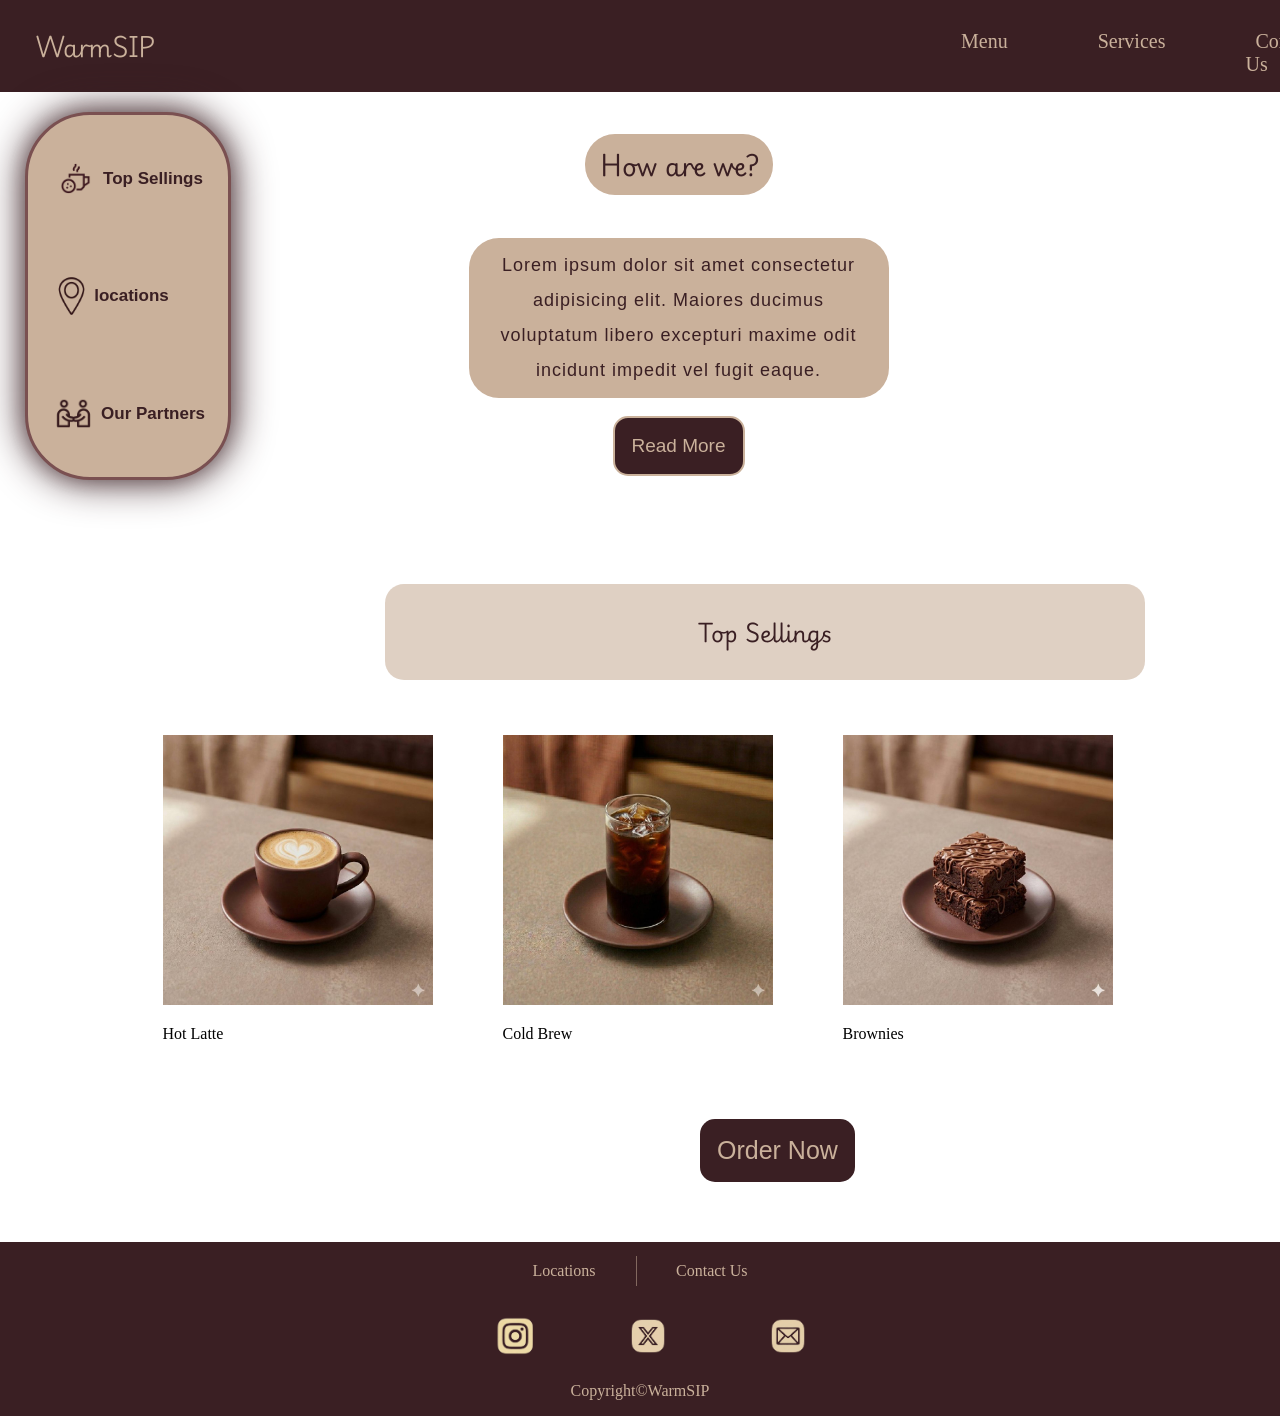
==== index.html @ ac0e909e "add button standard theme in css files" ====
<!DOCTYPE html>
<html lang="en">

<head>
    <meta charset="UTF-8">
    <meta name="viewport" content="width=device-width, initial-scale=1.0">
    <title>WarmSIP</title>
    <link rel="stylesheet" href="Assets/css_files/index_style.css">
    <link rel="preconnect" href="https://fonts.googleapis.com">
    <link rel="preconnect" href="https://fonts.gstatic.com" crossorigin>
    <link href="https://fonts.googleapis.com/css2?family=Birthstone&family=Playwrite+IT+Moderna&display=swap"
        rel="stylesheet">
</head>

<body>
    <!-- starting of the header codes -->
    <header>
        <nav>
            <div class="header_elements">
                <a href="index.html">
                    <h2 class="logo">WarmSIP</h2>
                </a>
                <div class="header_rightSide">
                    <ul>
                        <li><a href="menu.html">Menu</a></li>
                        <li><a href="services.html">Services</a></li>
                        <li><a href="contact_us.html">Contact Us</a></li>
                    </ul>
                    <a href="basket.html"><img src="Assets/images/emptyBasket.png" width="75" alt="basket_icon"
                            class="basket_icon"></a>
                </div>
            </div>
        </nav>
    </header>
    <!-- ending of the header codes -->

    <!-- starting of main codes -->
    <main>
        <!--starting of the nav and who are we section-->
        <section class="upperSide">
            <nav class="page_nav"> <!--nav section without who are we part-->
                <ul>
                    <li>
                        <a href="">
                            <img src="Assets/images/productsIcon.png" width="55" alt="Our Products Icon">
                            Top Sellings</a>
                    </li>
                    <li class="location_nav">
                        <a href="">
                            <img src="Assets/images/locationIcon.png" width="45" height="50"
                                alt="Locations Icon">locations</a>
                    </li>
                    <li>
                        <a href=""><img src="Assets/images/partnersIcon.png" width="55" alt="Locations Icon">Our
                            Partners</a>
                    </li>
                </ul>
            </nav>

            <section class="about_us"> <!--who are we section without the nav-->
                <h1 class="about_us_title">How are we?</h1>
                <p class="about_us_text">Lorem ipsum dolor sit amet consectetur adipisicing elit. Maiores ducimus
                    voluptatum libero excepturi
                    maxime odit incidunt impedit vel fugit eaque.</p>
                <a href=""><button>Read More</button></a>
            </section>
        </section>
        <!--ending of the nav and how are we section-->

        <!--Starting of our products part (display some products from the menu) -->
        <section class="our_products">
            <h3>Top Sellings</h3>
            <div class="products_row">
                <!-- latte card -->
                <div class="product_card">
                    <img src="Assets/images/Latte.jpg" alt="Latte Photo" width="270">
                    <p>Hot Latte</p>
                </div>
                <!-- Cold Brew card -->
                <div class="product_card">
                    <img src="Assets/images/Cold_Brew.jpg" alt="Cold Brew" width="270">
                    <p>Cold Brew</p>
                </div>
                <!-- Brownies product_card  -->
                <div class="product_card">
                    <img src="Assets/images/Brownies.jpg" alt="Brownies" width="270">
                    <p>Brownies</p>
                </div>
            </div>
            <button>Order Now</button>
        </section>
        <!--ending of our products part (display some products from the menu) -->

    </main>
    <!-- ending of main codes -->

    <!--starting of footer codes-->
    <footer>
        <div class="row_one">
            <a href="">Locations</a>
            <hr>
            <a href="" target="_blank">Contact Us</a>
        </div>
        <div class="row_tow">
            <ul>
                <li><a href="" target="_blank"><img src="Assets/images/instagramIcon.png" alt="Instagram Icon"
                            width="55"></a></li>
                <li><a href="" target="_blank"><img src="Assets/images/xIcon.png" alt="X Platform Icon" width="50"></a>
                </li>
                <li><a href="" target="_blank" class="instagramIcon"><img src="Assets/images/emailIcon.png"
                            alt="Email Icon" width="50" class="inst"></a></li>
            </ul>
        </div>
        <p>Copyright&copy;WarmSIP</p>
    </footer>
    <!--ending of footer codes-->

</body>

</html>
---- Assets/css_files/index_style.css ----
/* basics */

body {
    min-height: 100vh;
    display: flex;
    flex-direction: column;
    padding: 0px;
    margin: 0px;
}

main {
    flex: 1;
}

a {
    text-decoration: none;
}

ul {
    list-style: none;
}

button {
    border: none;
    background-color: #3a1f23;
    color: #cab19b;
    padding: 10px;
    border-radius: 15px;
    font-size: 19px;
}

/* button on hover (about us part) */
button:hover {
    background-color: #7a5051;
    transform: scale(1.1);
    transition: 0.2s;
    color: #cab19b;
}

/* the logo code inside the header*/
.logo {
    font-family: "Playwrite IT Moderna", cursive;
    font-optical-sizing: auto;
    color: #cab19b;
    font-weight: 350;
    font-style: bold;
    padding: 6px;
}

/* header codes */
header {
    background-color: #3a1f23;
    padding: 0px;
    margin: 0px;
}


.header_elements,
.header_rightSide {
    display: flex;
}

.header_elements ul {
    display: flex;
    list-style: none;
    gap: 70px;
    margin-top: 30px;
}

.header_elements li a {
    color: #cab19b;
    font-size: 20px;
    padding: 10px;
}

.header_elements {
    margin-left: 30px;
    gap: 750px;
}

.header_rightSide {
    gap: 70px;
}

/* on hover on header elements */

.header_elements li a:hover {
    border-radius: 40px;
    box-shadow: 0 0 10px #cab19b;
}

.basket_icon:hover,
.logo:hover {
    box-shadow: 0 0 10px #cab19b;
    border-radius: 20px;
}




/* footer */
footer {
    background-color: #3a1f23;
}

footer hr {
    border: none;
    height: 30px;
    width: 0.5px;
    margin: auto;
    opacity: 0.5;
    background-color: #cab19b;
    padding: 0px;
    margin: 0px;

}

.row_one {
    width: auto;
    padding-top: 10px;
    display: flex;
    justify-content: center;
    align-items: center;
    gap: 30px;
}

.row_one a {
    color: #cab19b;
    padding: 10px;
}

.row_tow ul {
    width: auto;
    padding-top: 4px;
    display: flex;
    justify-content: center;
    align-items: center;
    gap: 80px;
    list-style: none;
    padding-right: 10px;
}

footer p {
    color: #cab19b;
    display: flex;
    justify-content: center;
    align-items: center;
}

.instagramIcon {
    padding: 10px;
}

/* on hover on footer */
.row_tow img:hover,
.row_one a:hover {
    border-radius: 40px;
    box-shadow: 0 0 10px #cab19b;
}

/* main part */

/* upperSide, the nav and about us*/
.upperSide {
    display: flex;
    background-image: linear-gradient(#7a505199), url("../images/Cafe_Interior.jpg");
    background-size: cover;
    background-position: center;
}

.upperSide nav {
    display: inline;
}

/* about us part */
.about_us {
    background-size: cover;
    background-position: center;
    text-align: center;
    width: 1340px;
    height: 400px;
    display: flex;
    flex-direction: column;
    justify-content: center;
    align-items: center;
    margin-left: 77px;
}

.about_us_title {
    text-align: center;
    color: #3a1f23;
    background-color: #cab19b;
    width: fit-content;
    padding: 10px 15px;
    font-family: "Playwrite IT Moderna", cursive;
    border-radius: 30px;
    font-size: 25px;
}

.about_us_text {
    text-align: center;
    color: #3a1f23;
    background-color: #cab19b;
    width: fit-content;
    padding: 10px 15px;
    font-family: 'Trebuchet MS', 'Lucida Sans Unicode', 'Lucida Grande', 'Lucida Sans', Arial, sans-serif;
    border-radius: 30px;
    line-height: 35px;
    width: 390px;
    font-size: 18px;
    letter-spacing: 1px;
}

button {
    border: none;
    background-color: #3a1f23;
    color: #cab19b;
    padding: 17px;
    border-radius: 15px;
    font-size: 19px;
}
.about_us button{
    border: 2px solid #cab19b ;
     /* box-shadow: 0px 0px 80px #cab19b,  0px 0px 40px #cab19b,  0px 0px 20px #cab19b;  */

}

/* button on hover (about us part) */
button:hover {
    background-color: #7a5051;
    transform: scale(1.1);
    transition: 0.2s;
    color: #cab19b;
}


/* nav part */
.page_nav {
    background-color: #cab19b;
    width: 200px;
    border: 3px solid #7a5051;
    box-shadow: 0 0 40px #3a1f23, 0 0 20px #3a1f2350;
    border-radius: 65px;
    position: sticky;
    margin-top: 20px;
    margin-left: 25px;
    position: fixed;
}

.page_nav a {
    color: #3a1f23;
    font-size: 17px;
    display: flex;
    padding-right: 5px;
    align-items: center;
    font-family: 'Trebuchet MS', 'Lucida Sans Unicode', 'Lucida Grande', 'Lucida Sans', Arial, sans-serif;
    white-space: nowrap;
    font-weight: bold;

}


.page_nav ul {
    display: flex;
    flex-direction: column;
    justify-content: center;
    align-items: center;
    gap: 65px;
    padding: 20px 30px;
}

.location_nav {
    padding: 0;
    margin-right: 33px;
}

.page_nav li:hover {
    box-shadow: 0 0 40px #3a1f2350, 0 0 30px #3a1f2350, 0 0 20px #3a1f2350;
    /* box-shadow: 0 0 20px #3a1f2350; */
    border-radius: 20px;

}


/* top selling part */

.our_products {
    padding-top: 70px;
    padding-left: 135px;
    /* display: flex;
    flex-direction: column;
    justify-content: center;
    align-items: center; */
}


.our_products h3 {
    justify-content: center;
    margin-left: 250px;
    padding: 30px;
    margin-bottom: 55px;
    text-align: center;
    color: #3a1f23;
    background-color: #cab19b99;
    width: 700px;
    font-family: "Playwrite IT Moderna", cursive;
    border-radius: 19px;
    font-size: 22px;
}

.products_row {
    display: flex;
    gap: 70px;
    justify-content: center;
    align-items: center;
    margin-right: 140px;
}

.our_products button {
    margin: 60px 0px 60px 565px;
    font-size: 25px;
}

.product_card {}
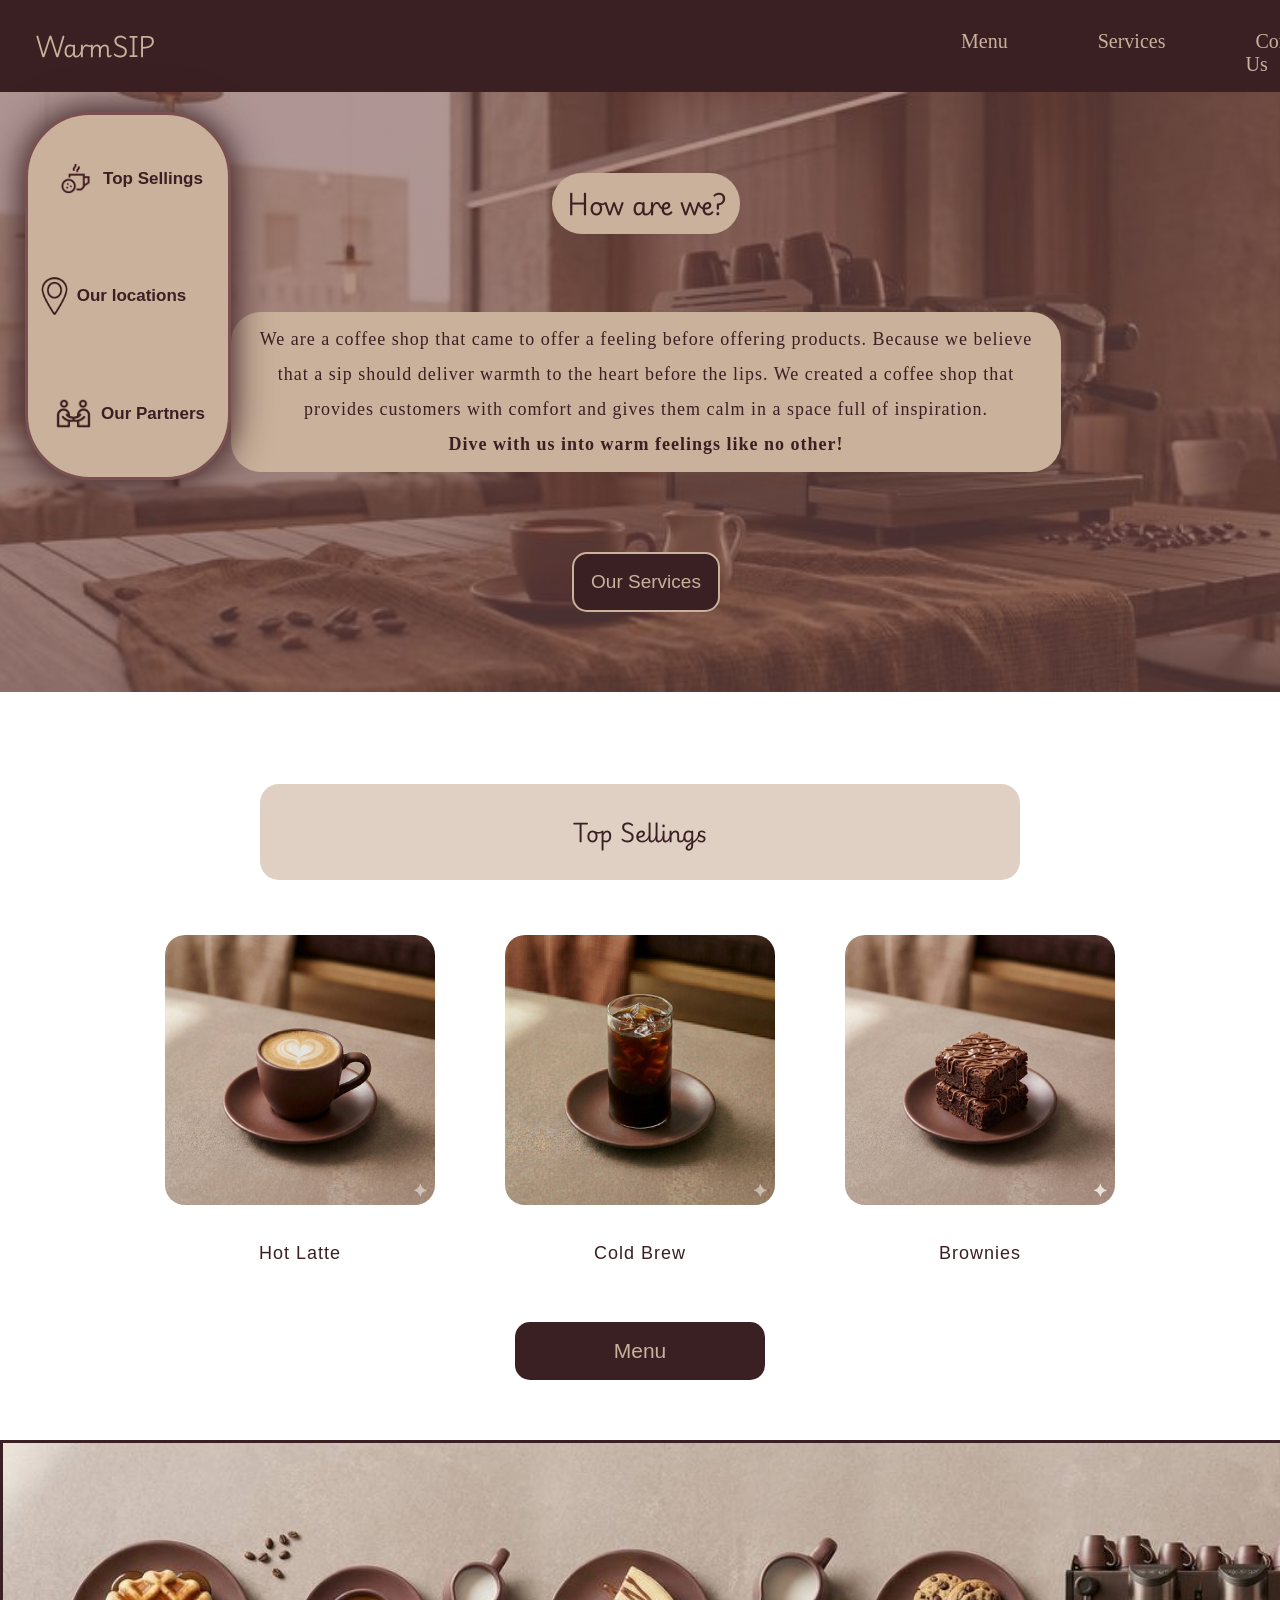
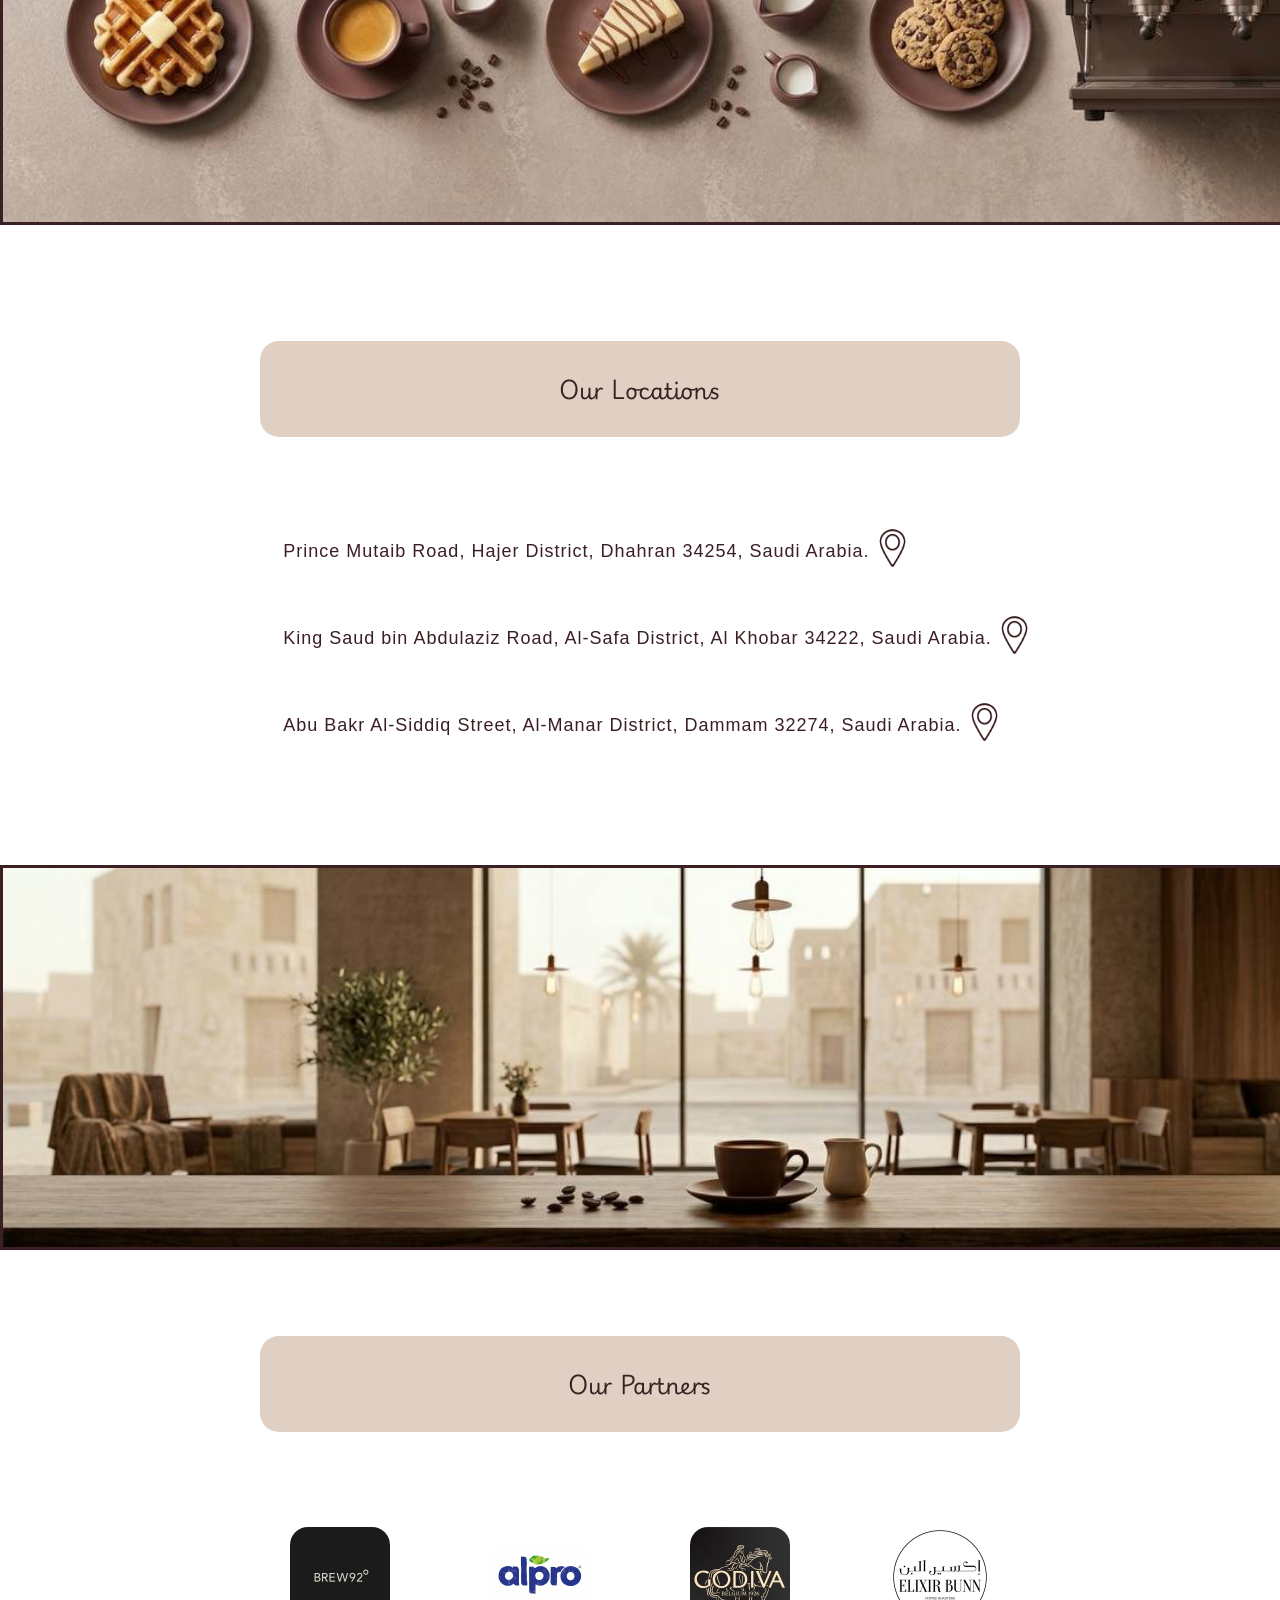
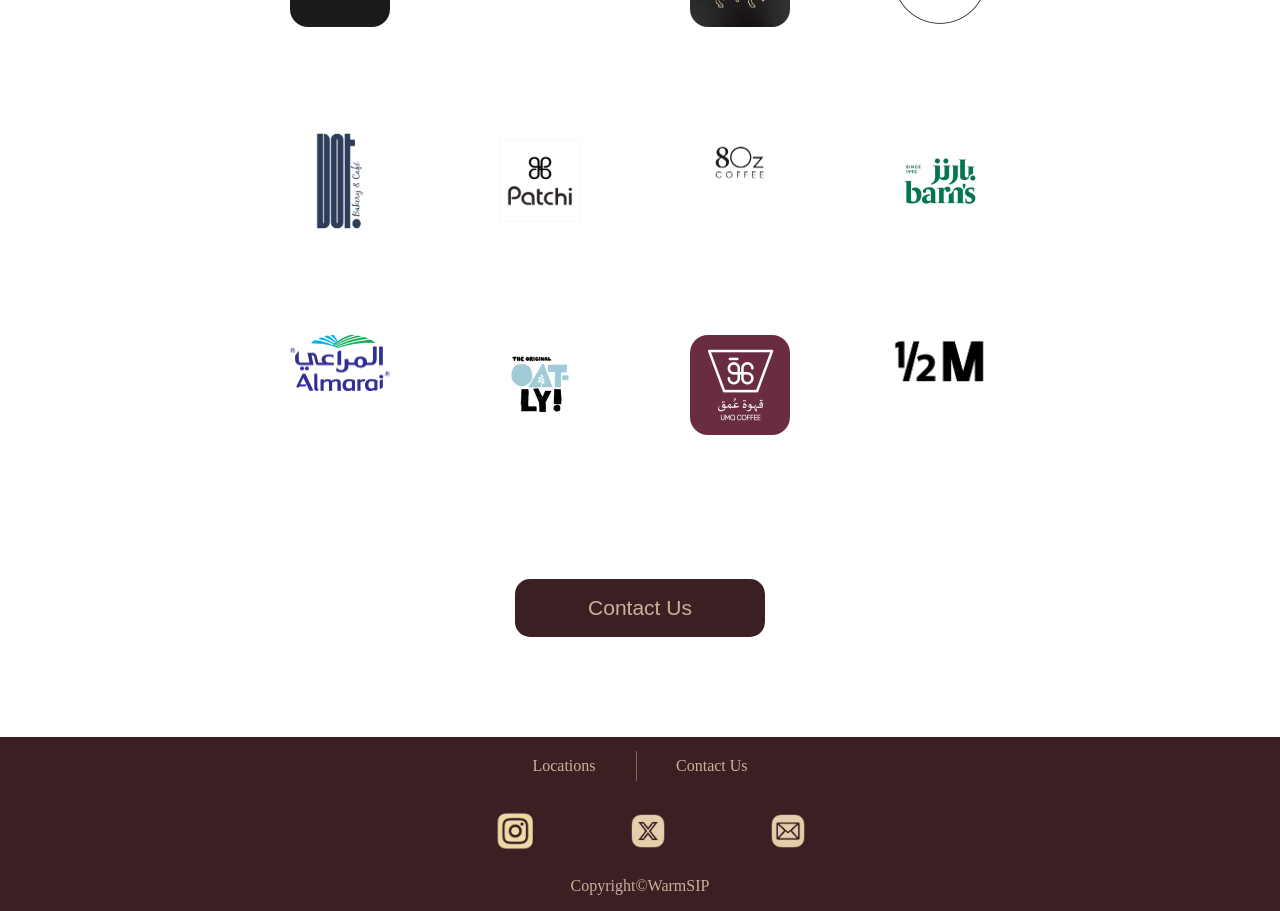
==== commit f99d306f: "finshing home page sections" ====
--- a/index.html
+++ b/index.html
@@ -41,17 +41,17 @@
             <nav class="page_nav"> <!--nav section without who are we part-->
                 <ul>
                     <li>
-                        <a href="">
+                        <a href="#top_selling">
                             <img src="Assets/images/productsIcon.png" width="55" alt="Our Products Icon">
                             Top Sellings</a>
                     </li>
                     <li class="location_nav">
-                        <a href="">
-                            <img src="Assets/images/locationIcon.png" width="45" height="50"
-                                alt="Locations Icon">locations</a>
+                        <a href="#locations_part">
+                            <img src="Assets/images/locationIcon.png" width="45" height="50" alt="Locations Icon">Our
+                            locations</a>
                     </li>
                     <li>
-                        <a href=""><img src="Assets/images/partnersIcon.png" width="55" alt="Locations Icon">Our
+                        <a href="#our_partners_part"><img src="Assets/images/partnersIcon.png" width="55" alt="Locations Icon">Our
                             Partners</a>
                     </li>
                 </ul>
@@ -59,37 +59,119 @@
 
             <section class="about_us"> <!--who are we section without the nav-->
                 <h1 class="about_us_title">How are we?</h1>
-                <p class="about_us_text">Lorem ipsum dolor sit amet consectetur adipisicing elit. Maiores ducimus
-                    voluptatum libero excepturi
-                    maxime odit incidunt impedit vel fugit eaque.</p>
-                <a href=""><button>Read More</button></a>
+                <p class="about_us_text">We are a coffee shop that came to offer a feeling
+                    before offering products. Because we believe that a sip should deliver
+                    warmth to the heart before the lips. We created a coffee shop that provides
+                    customers with comfort and gives them calm in a space full of inspiration.
+                    <br><b>Dive with us into warm feelings like no other!</b>
+                </p>
+                <a href="services.html"><button>Our Services</button></a>
             </section>
         </section>
         <!--ending of the nav and how are we section-->
 
         <!--Starting of our products part (display some products from the menu) -->
-        <section class="our_products">
-            <h3>Top Sellings</h3>
-            <div class="products_row">
-                <!-- latte card -->
-                <div class="product_card">
-                    <img src="Assets/images/Latte.jpg" alt="Latte Photo" width="270">
-                    <p>Hot Latte</p>
+        <section class="our_products" id="top_selling">
+            <article class="top_selling_part">
+                <h3>Top Sellings</h3>
+                <div class="products_row">
+                    <!-- latte card -->
+                    <article class="product_card">
+                        <img src="Assets/images/Latte.jpg" alt="Latte Photo" width="270">
+                        <p>Hot Latte</p>
+                    </article>
+                    <!-- Cold Brew card -->
+                    <article class="product_card">
+                        <img src="Assets/images/Cold_Brew.jpg" alt="Cold Brew" width="270">
+                        <p>Cold Brew</p>
+                    </article>
+                    <!-- Brownies product_card  -->
+                    <article class="product_card">
+                        <img src="Assets/images/Brownies.jpg" alt="Brownies" width="270">
+                        <p>Brownies</p>
+                    </article>
                 </div>
-                <!-- Cold Brew card -->
-                <div class="product_card">
-                    <img src="Assets/images/Cold_Brew.jpg" alt="Cold Brew" width="270">
-                    <p>Cold Brew</p>
-                </div>
-                <!-- Brownies product_card  -->
-                <div class="product_card">
-                    <img src="Assets/images/Brownies.jpg" alt="Brownies" width="270">
-                    <p>Brownies</p>
-                </div>
+                <a href="menu.html"><button>Menu</button></a>
+            </article>
+
+        </section>
+        <!--ending of our products part (display some products from the menu) -->
+
+        <!-- starting of the promotion photo -->
+        <section>
+            <img src="Assets/images/lanscape_Top_View.jpg" alt="top view for some of our products photo"
+                class="landspace_photo" width="1530">
+        </section>
+        <!-- ending of the promotion photo -->
+
+        <!-- starting of location section -->
+        <section id="locations_part">
+            <h3>Our Locations</h3>
+
+            <ul>
+                <!-- branch 1 -->
+                <li>
+                    <div class="location">
+                        <a href="https://maps.app.goo.gl/6eoNpW36X8uqYU6Y7?g_st=atm" target="_blank">
+                            <p>Prince Mutaib Road, Hajer District, Dhahran 34254, Saudi Arabia.</p>
+
+                            <img src="Assets/images/locationIcon.png" width="45" height="50" alt="Locations Icon">
+                        </a>
+                    </div>
+                </li>
+                <!-- branch 2 -->
+                <li>
+                    <div class="location">
+
+                        <a href="https://maps.app.goo.gl/V3GsMA3R6rT7eAEk6?g_st=atm" target="_blank">
+                            <p>King Saud bin Abdulaziz Road, Al-Safa District, Al Khobar 34222, Saudi Arabia.</p>
+                            <img src="Assets/images/locationIcon.png" width="45" height="50" alt="Locations Icon">
+                        </a>
+                    </div>
+                </li>
+                <!-- branch 3 -->
+                <li>
+                    <div class="location">
+
+                        <a href="https://maps.app.goo.gl/Y1hRpu74494X4wZs8" target="_blank">
+                            <p>Abu Bakr Al-Siddiq Street, Al-Manar District, Dammam 32274, Saudi Arabia.</p>
+                            <img src="Assets/images/locationIcon.png" width="45" height="50" alt="Locations Icon">
+                        </a>
+                    </div>
+                </li>
+            </ul>
+
+
+        </section>
+        <!-- ending of location section -->
+
+        <!-- starting of the promotion photo -->
+        <section>
+            <img src="Assets/images/center_view.jpg" alt="top view for some of our products photo"
+                class="landspace_photo" width="1530">
+        </section>
+        <!-- ending of the promotion photo -->
+
+        <!-- starting of our partners section -->
+        <section id="our_partners_part">
+            <h3>Our Partners</h3>
+            <div class="partners">
+                <a href="https://www.brew92.com/" target="_blank"><img src="Assets/images/brew92.jpeg" alt="Brew92 Logo" width="100"></a>
+                <a href="https://www.alpro.com/" target="_blank"><img src="Assets/images/alpro.jpeg" alt="Alpro Logo" width="100"></a>
+                <a href="https://www.godiva.com/?srsltid=AfmBOortO8HMju6OIU7pU33_aifQA7X7T_EXmXRoOXrXpF8uoaUDvYiL" target="_blank"><img src="Assets/images/godiva.jpeg" alt="Godiva Logo" width="100"></a>
+                <a href="https://elixirbunn.com/?srsltid=AfmBOor4OHYDm0cG6Vy7xtxyOaDrxNPNQGnSL9O27KLZX40R_I6QOiA7" target="_blank"><img src="Assets/images/elixir.jpeg" alt="Elixir Bunn Coffee Logo" width="100"></a>
+                <a href="https://www.dotbakery.sa/" target="_blank"><img src="Assets/images/Dot.png" alt="Dot Bakery Logo" width="100"></a>
+                <a href="https://patchi.com/ksa-riyadh/ar" target="_blank"><img src="Assets/images/patchi.png" alt="Patchi Logo" width="100"></a>
+                <a href="https://8ozcafe.com/" target="_blank"><img src="Assets/images/8oz.png" alt="8oz Coffee Logo" width="100"></a>
+                <a href="https://barns.com.sa/en" target="_blank"><img src="Assets/images/Barns.jpeg" alt="Barn's cafe Logo" width="100"></a>
+                <a href="https://www.almarai.com/en?gad_source=1&gad_campaignid=22719098113&gbraid=0aaaaao_exp_sjuhswxzuhm2blucq1fzji&gclid=cj0kcqjwpv7nbhczarisadkifwziexvgjdnx8ysxoyh4kqgzc8up0vj2xz6xrp9r1silyxyle7swhbyaallgealw_wcb" target="_blank"><img src="Assets/images/almarai.png" alt="Almarai Logo" width="100"></a>
+                <a href="https://www.oatly.com/" target="_blank"><img src="Assets/images/oatly.jpeg" alt="Oatly Logo" width="100"></a>
+                <a href="https://umqcoffee.com/ar/?srsltid=AfmBOoprquPPBA16IWPEi-8TXDTSMDYU_RizTZI85vBh_s_uw6XALzHu" target="_blank"><img src="Assets/images/umq.jpeg" alt="Umq Logo" width="100"></a>
+                <a href="https://halfm.sa/" target="_blank"><img src="Assets/images/HalfM.png" alt="Half Million Logo" width="100"></a>
             </div>
-            <button>Order Now</button>
-        </section>
-        <!--ending of our products part (display some products from the menu) -->
+            <a href="contact_us.html"><button>Contact Us</button></a>
+        </section>
+        <!-- ending of our partners section -->
 
     </main>
     <!-- ending of main codes -->
--- a/Assets/css_files/index_style.css
+++ b/Assets/css_files/index_style.css
@@ -52,6 +52,9 @@
     background-color: #3a1f23;
     padding: 0px;
     margin: 0px;
+    position: sticky;
+top: 0px;
+z-index: 1000;
 }
 
 
@@ -163,14 +166,16 @@
 /* upperSide, the nav and about us*/
 .upperSide {
     display: flex;
-    background-image: linear-gradient(#7a505199), url("../images/Cafe_Interior.jpg");
+    background-image: linear-gradient(#7a505199, #7a505199), url("../images/landspace_interior_view.jpg");
     background-size: cover;
     background-position: center;
-}
-
-.upperSide nav {
+    height: 600px ;
+    align-items: flex-start;
+}
+
+/* .upperSide nav {
     display: inline;
-}
+} */
 
 /* about us part */
 .about_us {
@@ -183,7 +188,7 @@
     flex-direction: column;
     justify-content: center;
     align-items: center;
-    margin-left: 77px;
+    margin-right: 250px;
 }
 
 .about_us_title {
@@ -195,6 +200,8 @@
     font-family: "Playwrite IT Moderna", cursive;
     border-radius: 30px;
     font-size: 25px;
+    margin-top: 200px;
+    margin-bottom: 60px;
 }
 
 .about_us_text {
@@ -203,12 +210,13 @@
     background-color: #cab19b;
     width: fit-content;
     padding: 10px 15px;
-    font-family: 'Trebuchet MS', 'Lucida Sans Unicode', 'Lucida Grande', 'Lucida Sans', Arial, sans-serif;
+    font-family:Georgia, 'Times New Roman', Times, serif;
     border-radius: 30px;
     line-height: 35px;
-    width: 390px;
+    width: 800px;
     font-size: 18px;
     letter-spacing: 1px;
+    margin-bottom: 80px;
 }
 
 button {
@@ -219,9 +227,10 @@
     border-radius: 15px;
     font-size: 19px;
 }
-.about_us button{
-    border: 2px solid #cab19b ;
-     /* box-shadow: 0px 0px 80px #cab19b,  0px 0px 40px #cab19b,  0px 0px 20px #cab19b;  */
+
+.about_us button {
+    border: 2px solid #cab19b;
+    /* box-shadow: 0px 0px 80px #cab19b,  0px 0px 40px #cab19b,  0px 0px 20px #cab19b;  */
 
 }
 
@@ -241,10 +250,11 @@
     border: 3px solid #7a5051;
     box-shadow: 0 0 40px #3a1f23, 0 0 20px #3a1f2350;
     border-radius: 65px;
-    position: sticky;
     margin-top: 20px;
     margin-left: 25px;
-    position: fixed;
+    position: sticky;
+    z-index: 1000;
+    top: 40px;
 }
 
 .page_nav a {
@@ -256,6 +266,7 @@
     font-family: 'Trebuchet MS', 'Lucida Sans Unicode', 'Lucida Grande', 'Lucida Sans', Arial, sans-serif;
     white-space: nowrap;
     font-weight: bold;
+    
 
 }
 
@@ -285,8 +296,9 @@
 /* top selling part */
 
 .our_products {
-    padding-top: 70px;
-    padding-left: 135px;
+    padding-top: 30px;
+    /* padding-left: 135px; */
+    margin-top: 40px;
     /* display: flex;
     flex-direction: column;
     justify-content: center;
@@ -294,9 +306,9 @@
 }
 
 
-.our_products h3 {
-    justify-content: center;
-    margin-left: 250px;
+/*.our_products*/ h3 {
+    justify-content: center;
+    /* margin-left: 250px; */
     padding: 30px;
     margin-bottom: 55px;
     text-align: center;
@@ -313,12 +325,102 @@
     gap: 70px;
     justify-content: center;
     align-items: center;
-    margin-right: 140px;
-}
-
-.our_products button {
-    margin: 60px 0px 60px 565px;
-    font-size: 25px;
-}
-
-.product_card {}+    /* margin-right: 140px; */
+}
+
+.our_products button, #our_partners_part button {
+    margin: 40px 0px 60px 0px;
+    font-size: 21px;
+    width: 250px;
+}
+
+.product_card {
+    display: flex;
+    flex-direction: column;
+    gap: 20px;
+}
+
+.product_card img {
+    border-radius: 20px;
+}
+
+.product_card p {
+    text-align: center;
+    color: #3a1f23;
+    font-family: 'Trebuchet MS', 'Lucida Sans Unicode', 'Lucida Grande', 'Lucida Sans', Arial, sans-serif;
+    font-size: 18px;
+    letter-spacing: 1px;
+}
+
+.top_selling_part {
+    display: flex;
+    flex-direction: column;
+    align-items: center;
+    justify-content: center;
+}
+
+/* card on hover */
+.product_card:hover {
+    transform: scale(1.03);
+    transform: 2s;
+}
+
+/* locations section */
+
+#locations_part {
+    display: flex;
+    flex-direction: column;
+    justify-content: center;
+    align-items: center;
+    margin-top: 50px;
+    padding-top: 40px;
+    gap: 10px;
+    padding-bottom: 40px;
+    margin-bottom: 30px;
+}
+
+.location a{
+    display: flex;
+    color: #3a1f23;
+     text-align: center;
+    font-family: 'Trebuchet MS', 'Lucida Sans Unicode', 'Lucida Grande', 'Lucida Sans', Arial, sans-serif;
+    font-size: 18px;
+    letter-spacing: 1px;
+        padding: 5px 15px;
+        margin-bottom: 20px;
+        border-radius: 15px;
+}
+
+.location a:hover{
+    background-color: #cab19b50;
+    transform: scale(1.004);
+    transition: 0.1s;
+    box-shadow: 0 0 40px #3a1f2350, 0 0 30px #3a1f2350, 0 0 20px #3a1f2350;
+}
+
+/* landspace photo */
+.landspace_photo {
+    border: 3px solid #3a1f23;
+}
+
+/* partners part  */
+#our_partners_part{
+    display: flex;
+    flex-direction: column;
+    align-items: center;
+    padding: 60px 0px 40px 0px;
+}
+.partners {
+    display: grid;
+    grid-template-columns: 1fr 1fr 1fr 1fr;
+    gap: 100px;
+    margin: 40px 0px 100px 0px;
+}
+
+.partners a img{
+    border-radius: 18px;
+}
+.partners a:hover {
+    transform: scale(1.08);
+    transition: 0.1s;
+}
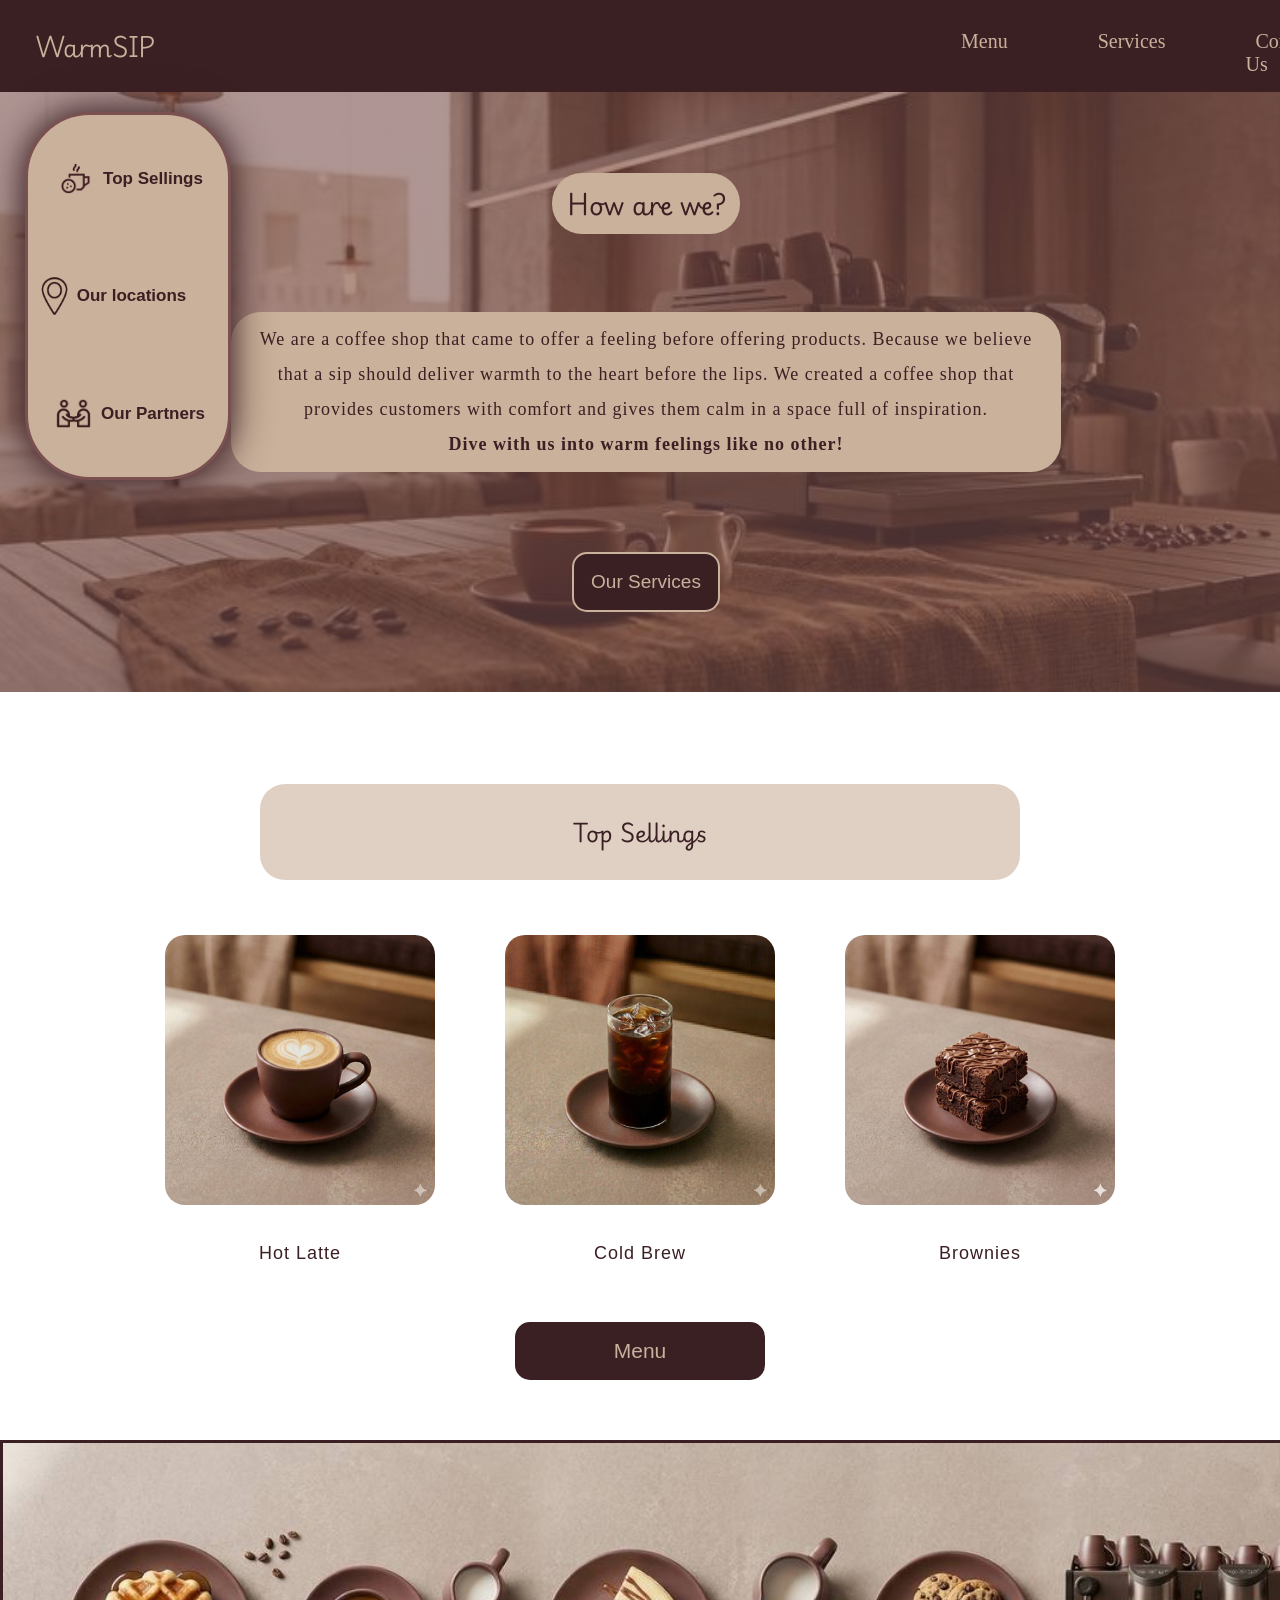
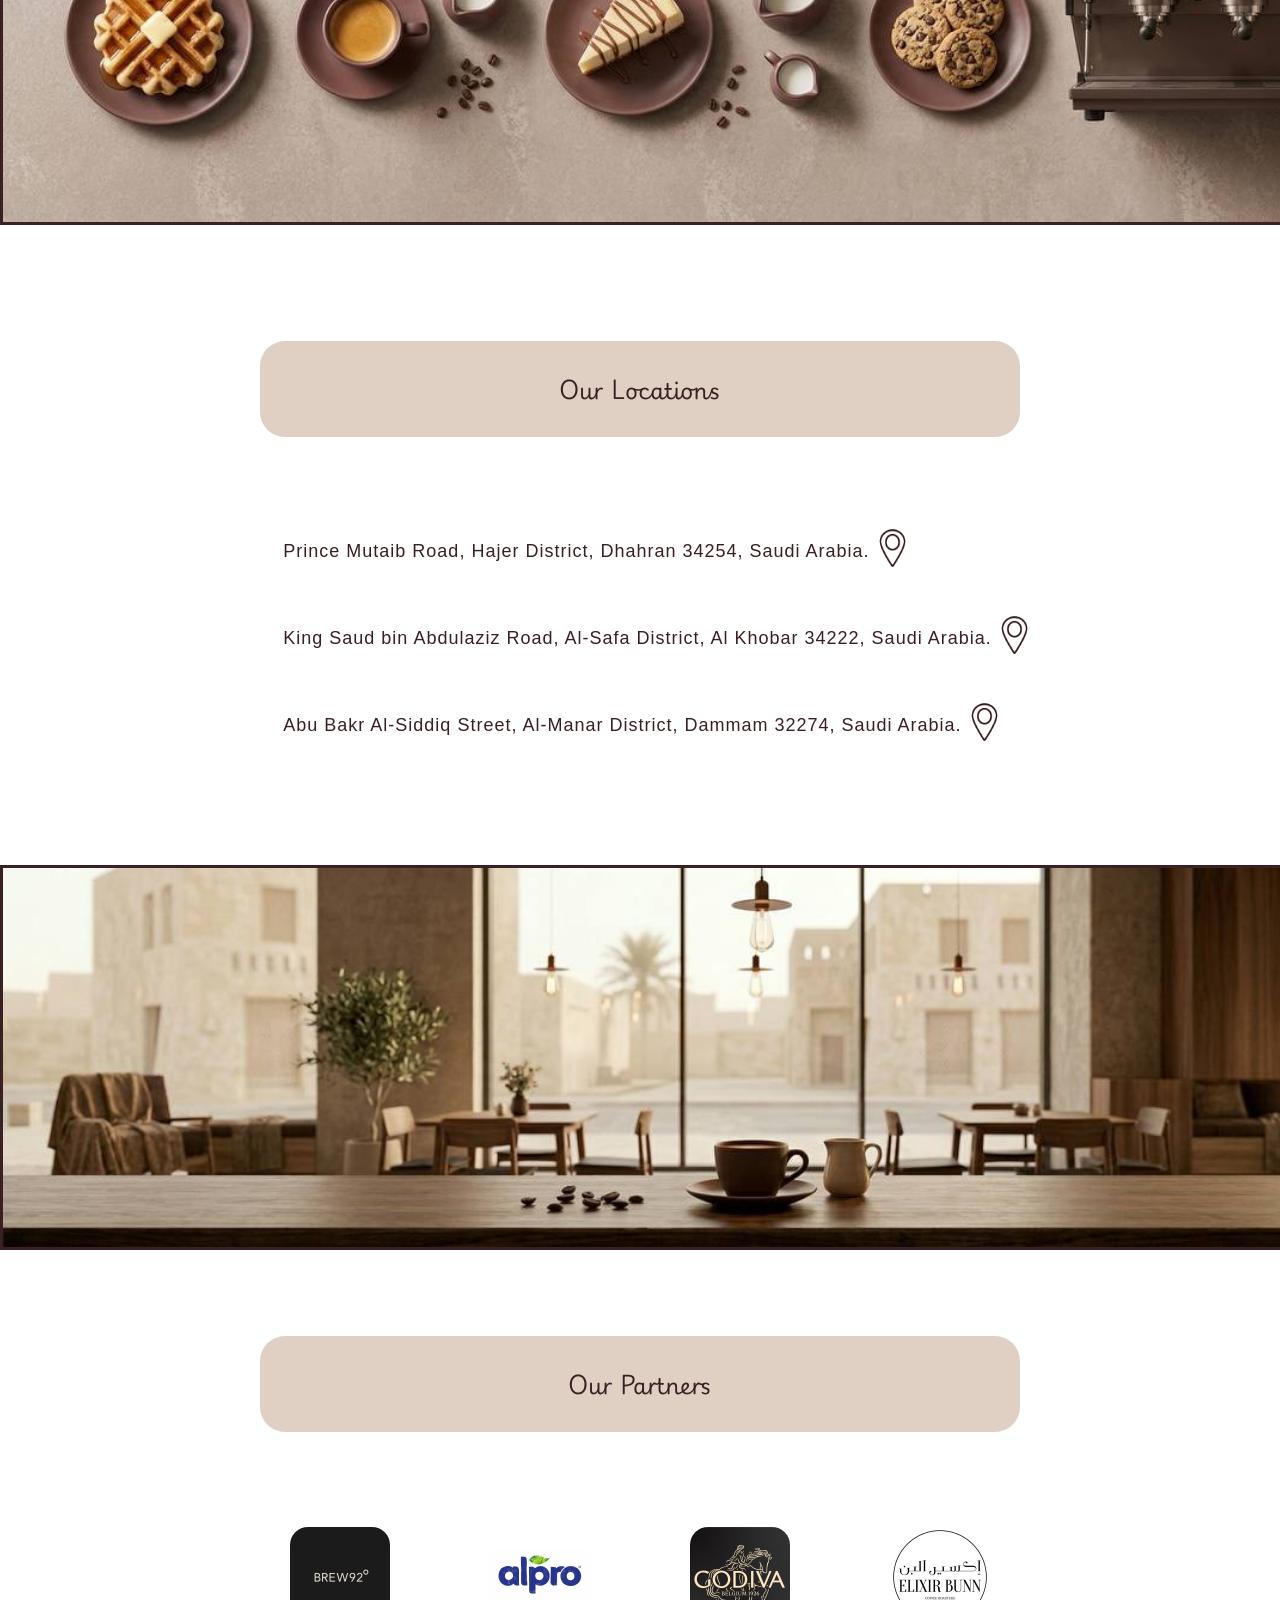
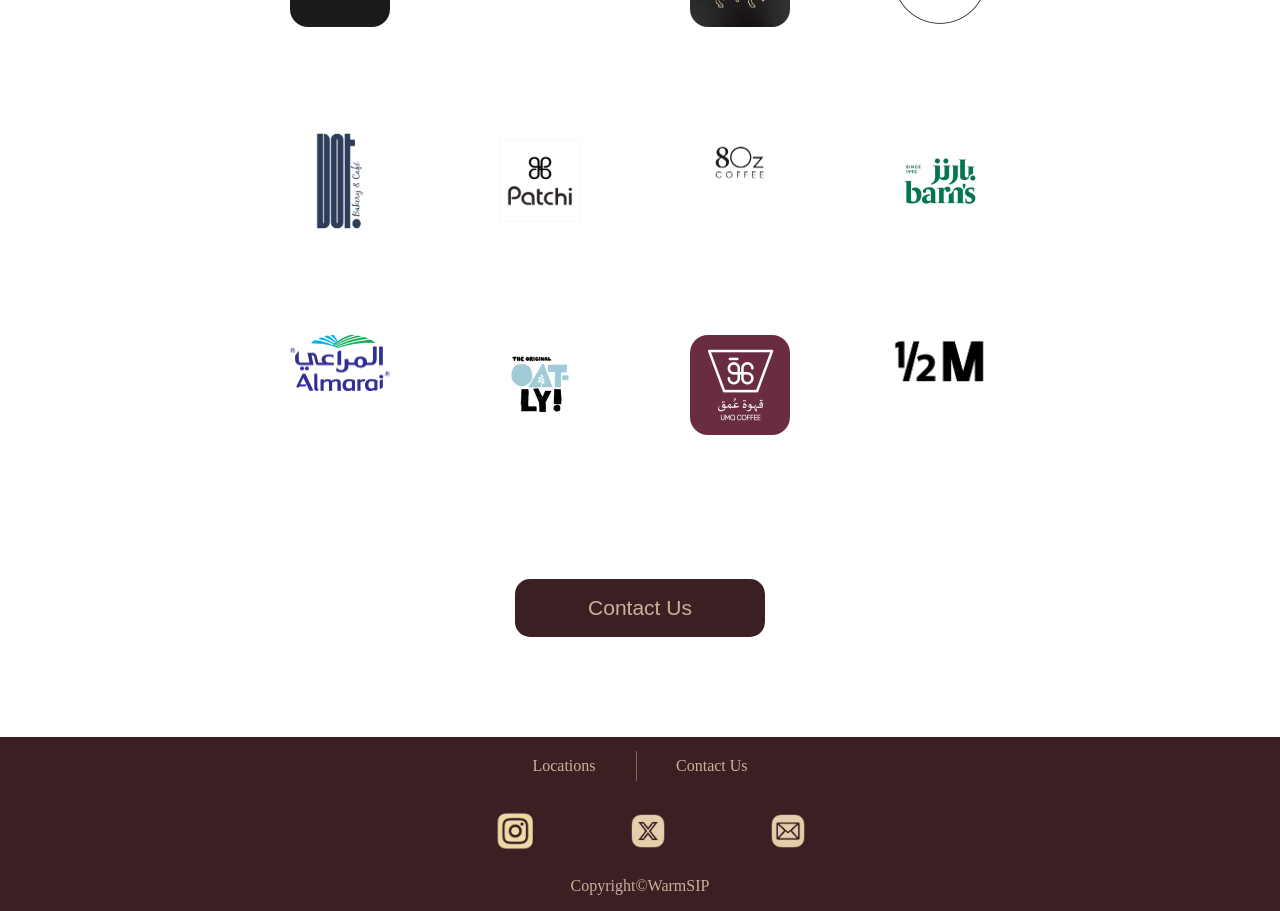
==== commit 5a56f9e2: "add some icons images to images folder" ====
--- a/index.html
+++ b/index.html
@@ -107,7 +107,6 @@
         <!-- starting of location section -->
         <section id="locations_part">
             <h3>Our Locations</h3>
-
             <ul>
                 <!-- branch 1 -->
                 <li>
--- a/Assets/css_files/index_style.css
+++ b/Assets/css_files/index_style.css
@@ -53,8 +53,8 @@
     padding: 0px;
     margin: 0px;
     position: sticky;
-top: 0px;
-z-index: 1000;
+    top: 0px;
+    z-index: 1000;
 }
 
 
@@ -169,7 +169,7 @@
     background-image: linear-gradient(#7a505199, #7a505199), url("../images/landspace_interior_view.jpg");
     background-size: cover;
     background-position: center;
-    height: 600px ;
+    height: 600px;
     align-items: flex-start;
 }
 
@@ -210,7 +210,7 @@
     background-color: #cab19b;
     width: fit-content;
     padding: 10px 15px;
-    font-family:Georgia, 'Times New Roman', Times, serif;
+    font-family: Georgia, 'Times New Roman', Times, serif;
     border-radius: 30px;
     line-height: 35px;
     width: 800px;
@@ -266,7 +266,7 @@
     font-family: 'Trebuchet MS', 'Lucida Sans Unicode', 'Lucida Grande', 'Lucida Sans', Arial, sans-serif;
     white-space: nowrap;
     font-weight: bold;
-    
+
 
 }
 
@@ -306,7 +306,8 @@
 }
 
 
-/*.our_products*/ h3 {
+/*.our_products*/
+h3 {
     justify-content: center;
     /* margin-left: 250px; */
     padding: 30px;
@@ -316,7 +317,7 @@
     background-color: #cab19b99;
     width: 700px;
     font-family: "Playwrite IT Moderna", cursive;
-    border-radius: 19px;
+    border-radius: 25px;
     font-size: 22px;
 }
 
@@ -328,7 +329,8 @@
     /* margin-right: 140px; */
 }
 
-.our_products button, #our_partners_part button {
+.our_products button,
+#our_partners_part button {
     margin: 40px 0px 60px 0px;
     font-size: 21px;
     width: 250px;
@@ -379,23 +381,24 @@
     margin-bottom: 30px;
 }
 
-.location a{
-    display: flex;
-    color: #3a1f23;
-     text-align: center;
+.location a {
+    display: flex;
+    color: #3a1f23;
+    text-align: center;
     font-family: 'Trebuchet MS', 'Lucida Sans Unicode', 'Lucida Grande', 'Lucida Sans', Arial, sans-serif;
     font-size: 18px;
     letter-spacing: 1px;
-        padding: 5px 15px;
-        margin-bottom: 20px;
-        border-radius: 15px;
-}
-
-.location a:hover{
+    padding: 5px 15px;
+    margin-bottom: 20px;
+    border-radius: 15px;
+}
+
+.location a:hover {
     background-color: #cab19b50;
     transform: scale(1.004);
     transition: 0.1s;
     box-shadow: 0 0 40px #3a1f2350, 0 0 30px #3a1f2350, 0 0 20px #3a1f2350;
+
 }
 
 /* landspace photo */
@@ -404,12 +407,13 @@
 }
 
 /* partners part  */
-#our_partners_part{
+#our_partners_part {
     display: flex;
     flex-direction: column;
     align-items: center;
     padding: 60px 0px 40px 0px;
 }
+
 .partners {
     display: grid;
     grid-template-columns: 1fr 1fr 1fr 1fr;
@@ -417,9 +421,10 @@
     margin: 40px 0px 100px 0px;
 }
 
-.partners a img{
+.partners a img {
     border-radius: 18px;
 }
+
 .partners a:hover {
     transform: scale(1.08);
     transition: 0.1s;
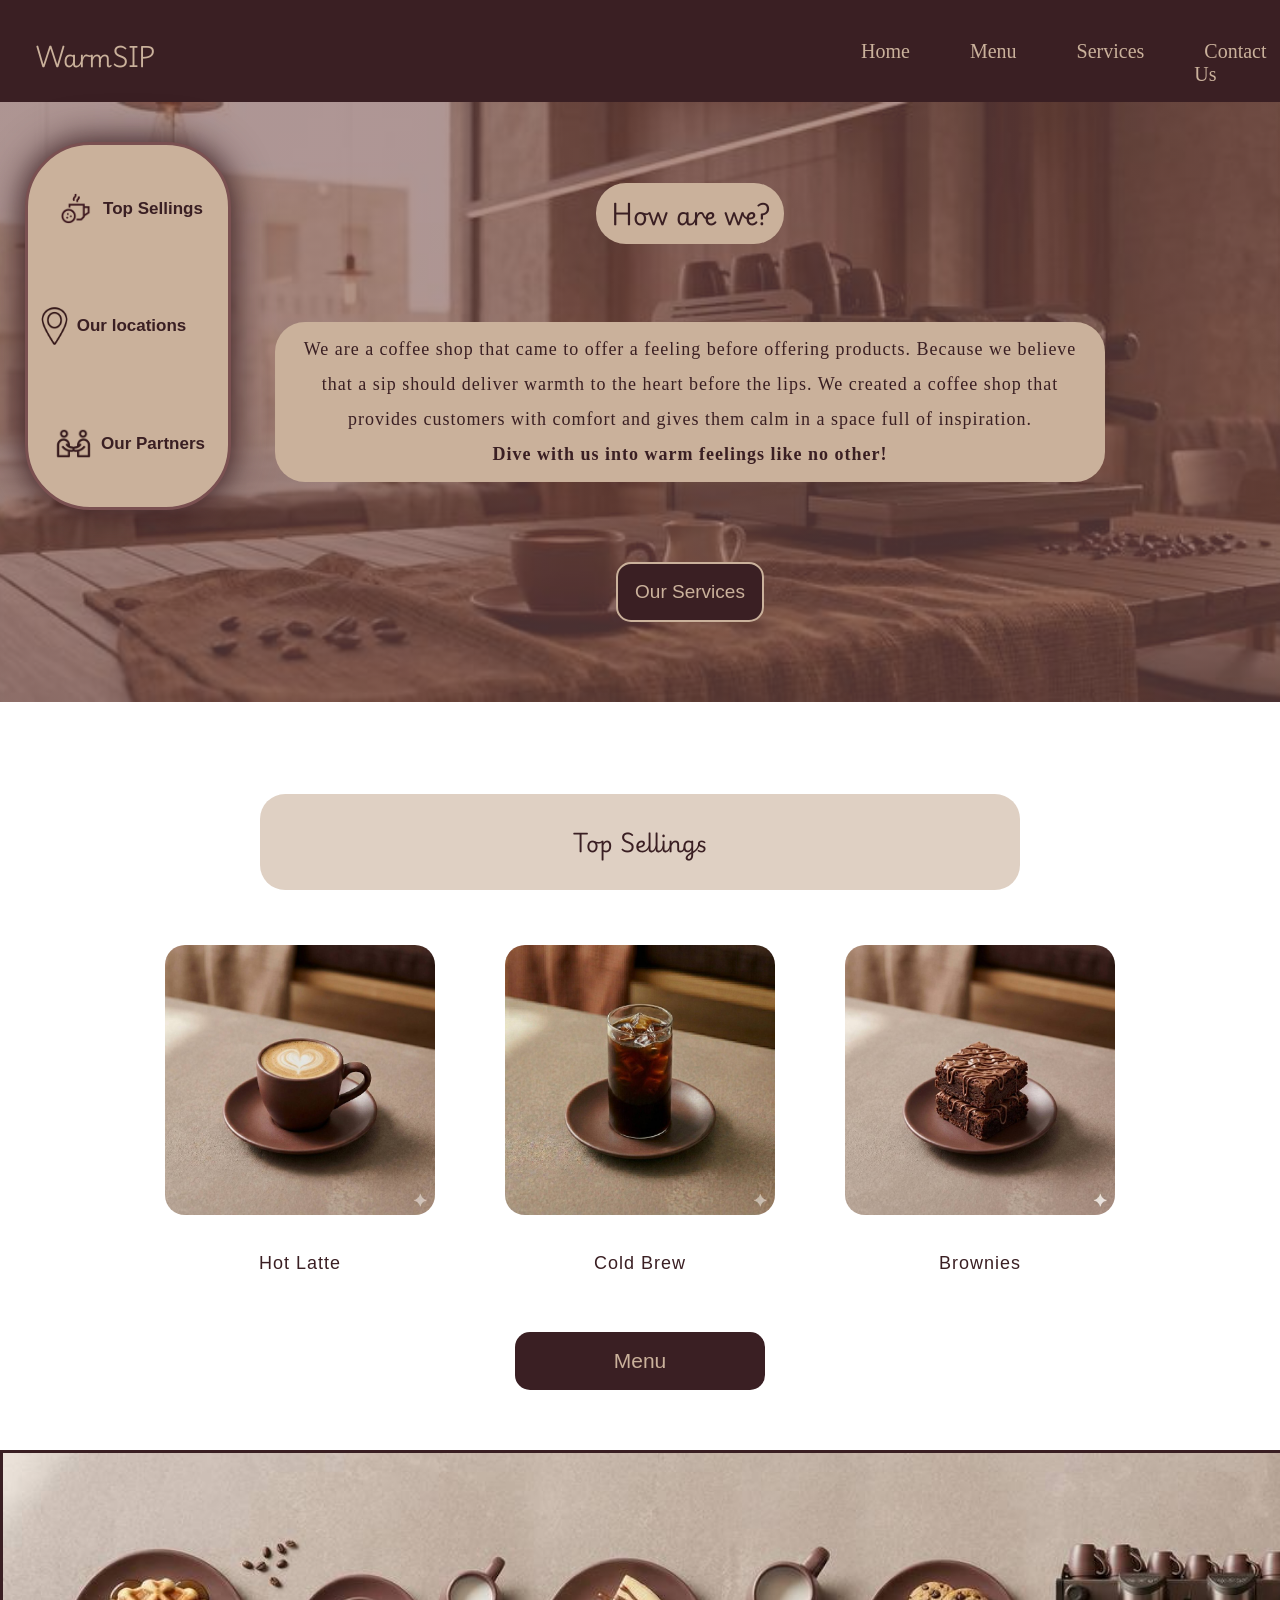
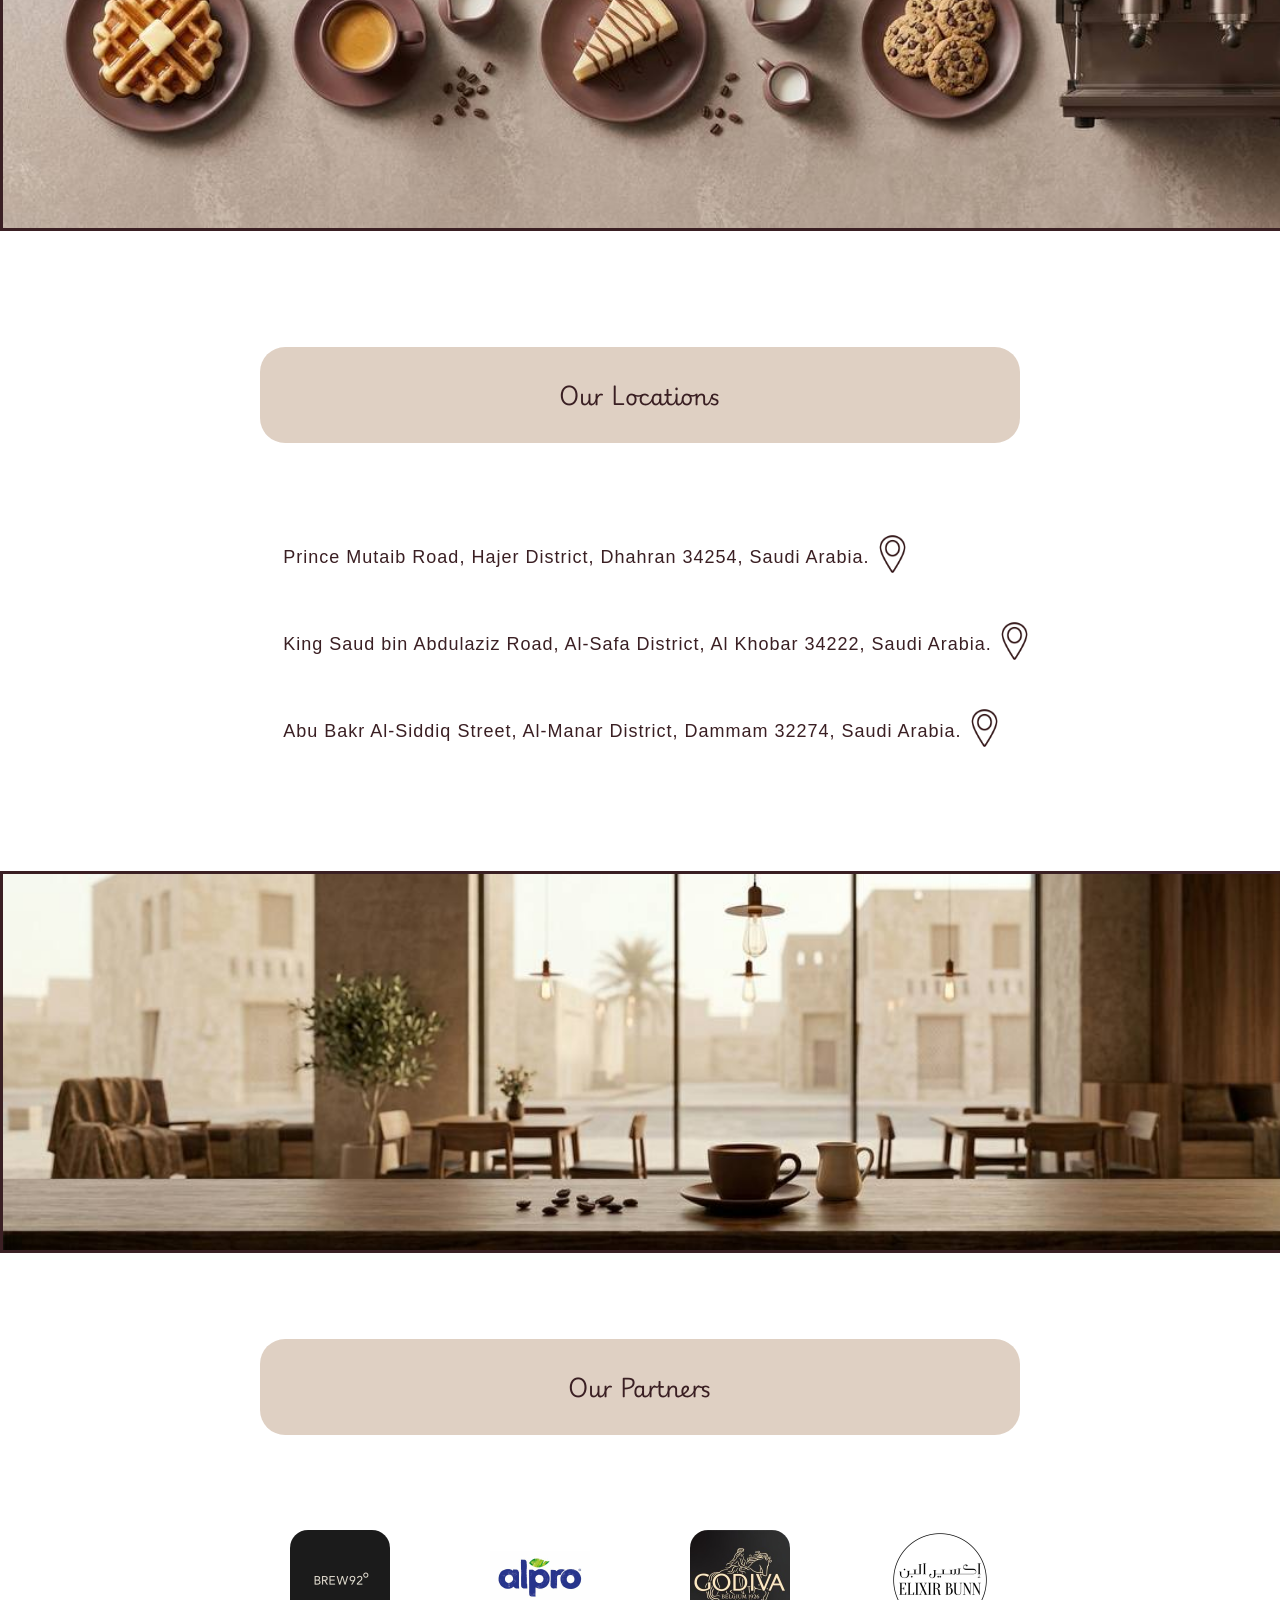
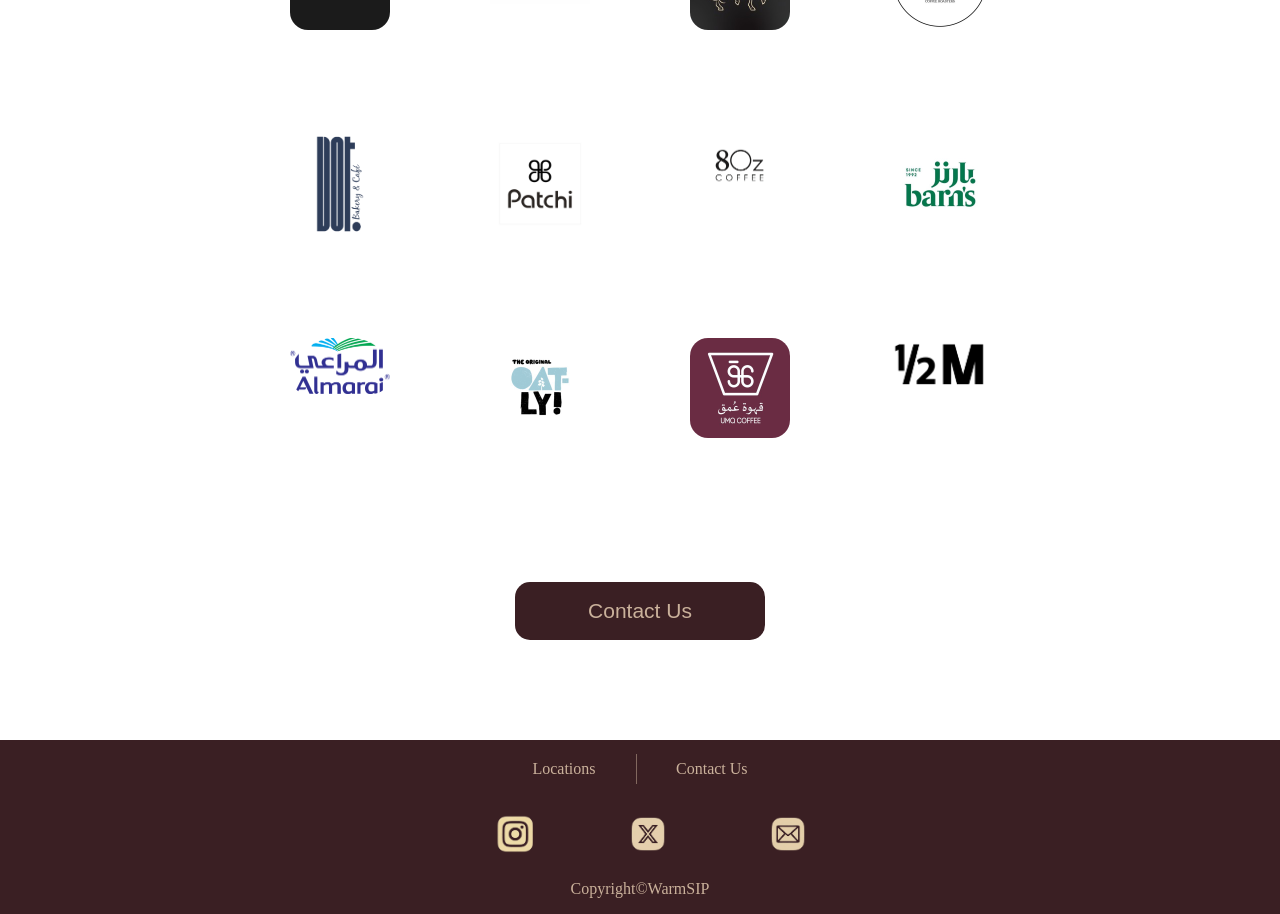
==== commit 6e8e92fd: "improving the header by add home choice, and fixed some issused in home page" ====
--- a/index.html
+++ b/index.html
@@ -22,9 +22,11 @@
                 </a>
                 <div class="header_rightSide">
                     <ul>
+                        <li><a href="index.html">Home</li></a>
                         <li><a href="menu.html">Menu</a></li>
                         <li><a href="services.html">Services</a></li>
                         <li><a href="contact_us.html">Contact Us</a></li>
+
                     </ul>
                     <a href="basket.html"><img src="Assets/images/emptyBasket.png" width="75" alt="basket_icon"
                             class="basket_icon"></a>
@@ -51,7 +53,8 @@
                             locations</a>
                     </li>
                     <li>
-                        <a href="#our_partners_part"><img src="Assets/images/partnersIcon.png" width="55" alt="Locations Icon">Our
+                        <a href="#our_partners_part"><img src="Assets/images/partnersIcon.png" width="55"
+                                alt="Locations Icon">Our
                             Partners</a>
                     </li>
                 </ul>
@@ -100,7 +103,7 @@
         <!-- starting of the promotion photo -->
         <section>
             <img src="Assets/images/lanscape_Top_View.jpg" alt="top view for some of our products photo"
-                class="landspace_photo" width="1530">
+                class="landspace_photo" width="1516">
         </section>
         <!-- ending of the promotion photo -->
 
@@ -147,7 +150,7 @@
         <!-- starting of the promotion photo -->
         <section>
             <img src="Assets/images/center_view.jpg" alt="top view for some of our products photo"
-                class="landspace_photo" width="1530">
+                class="landspace_photo" width="1516">
         </section>
         <!-- ending of the promotion photo -->
 
@@ -155,18 +158,30 @@
         <section id="our_partners_part">
             <h3>Our Partners</h3>
             <div class="partners">
-                <a href="https://www.brew92.com/" target="_blank"><img src="Assets/images/brew92.jpeg" alt="Brew92 Logo" width="100"></a>
-                <a href="https://www.alpro.com/" target="_blank"><img src="Assets/images/alpro.jpeg" alt="Alpro Logo" width="100"></a>
-                <a href="https://www.godiva.com/?srsltid=AfmBOortO8HMju6OIU7pU33_aifQA7X7T_EXmXRoOXrXpF8uoaUDvYiL" target="_blank"><img src="Assets/images/godiva.jpeg" alt="Godiva Logo" width="100"></a>
-                <a href="https://elixirbunn.com/?srsltid=AfmBOor4OHYDm0cG6Vy7xtxyOaDrxNPNQGnSL9O27KLZX40R_I6QOiA7" target="_blank"><img src="Assets/images/elixir.jpeg" alt="Elixir Bunn Coffee Logo" width="100"></a>
-                <a href="https://www.dotbakery.sa/" target="_blank"><img src="Assets/images/Dot.png" alt="Dot Bakery Logo" width="100"></a>
-                <a href="https://patchi.com/ksa-riyadh/ar" target="_blank"><img src="Assets/images/patchi.png" alt="Patchi Logo" width="100"></a>
-                <a href="https://8ozcafe.com/" target="_blank"><img src="Assets/images/8oz.png" alt="8oz Coffee Logo" width="100"></a>
-                <a href="https://barns.com.sa/en" target="_blank"><img src="Assets/images/Barns.jpeg" alt="Barn's cafe Logo" width="100"></a>
-                <a href="https://www.almarai.com/en?gad_source=1&gad_campaignid=22719098113&gbraid=0aaaaao_exp_sjuhswxzuhm2blucq1fzji&gclid=cj0kcqjwpv7nbhczarisadkifwziexvgjdnx8ysxoyh4kqgzc8up0vj2xz6xrp9r1silyxyle7swhbyaallgealw_wcb" target="_blank"><img src="Assets/images/almarai.png" alt="Almarai Logo" width="100"></a>
-                <a href="https://www.oatly.com/" target="_blank"><img src="Assets/images/oatly.jpeg" alt="Oatly Logo" width="100"></a>
-                <a href="https://umqcoffee.com/ar/?srsltid=AfmBOoprquPPBA16IWPEi-8TXDTSMDYU_RizTZI85vBh_s_uw6XALzHu" target="_blank"><img src="Assets/images/umq.jpeg" alt="Umq Logo" width="100"></a>
-                <a href="https://halfm.sa/" target="_blank"><img src="Assets/images/HalfM.png" alt="Half Million Logo" width="100"></a>
+                <a href="https://www.brew92.com/" target="_blank"><img src="Assets/images/brew92.jpeg" alt="Brew92 Logo"
+                        width="100"></a>
+                <a href="https://www.alpro.com/" target="_blank"><img src="Assets/images/alpro.jpeg" alt="Alpro Logo"
+                        width="100"></a>
+                <a href="https://www.godiva.com/?srsltid=AfmBOortO8HMju6OIU7pU33_aifQA7X7T_EXmXRoOXrXpF8uoaUDvYiL"
+                    target="_blank"><img src="Assets/images/godiva.jpeg" alt="Godiva Logo" width="100"></a>
+                <a href="https://elixirbunn.com/?srsltid=AfmBOor4OHYDm0cG6Vy7xtxyOaDrxNPNQGnSL9O27KLZX40R_I6QOiA7"
+                    target="_blank"><img src="Assets/images/elixir.jpeg" alt="Elixir Bunn Coffee Logo" width="100"></a>
+                <a href="https://www.dotbakery.sa/" target="_blank"><img src="Assets/images/Dot.png"
+                        alt="Dot Bakery Logo" width="100"></a>
+                <a href="https://patchi.com/ksa-riyadh/ar" target="_blank"><img src="Assets/images/patchi.png"
+                        alt="Patchi Logo" width="100"></a>
+                <a href="https://8ozcafe.com/" target="_blank"><img src="Assets/images/8oz.png" alt="8oz Coffee Logo"
+                        width="100"></a>
+                <a href="https://barns.com.sa/en" target="_blank"><img src="Assets/images/Barns.jpeg"
+                        alt="Barn's cafe Logo" width="100"></a>
+                <a href="https://www.almarai.com/en?gad_source=1&gad_campaignid=22719098113&gbraid=0aaaaao_exp_sjuhswxzuhm2blucq1fzji&gclid=cj0kcqjwpv7nbhczarisadkifwziexvgjdnx8ysxoyh4kqgzc8up0vj2xz6xrp9r1silyxyle7swhbyaallgealw_wcb"
+                    target="_blank"><img src="Assets/images/almarai.png" alt="Almarai Logo" width="100"></a>
+                <a href="https://www.oatly.com/" target="_blank"><img src="Assets/images/oatly.jpeg" alt="Oatly Logo"
+                        width="100"></a>
+                <a href="https://umqcoffee.com/ar/?srsltid=AfmBOoprquPPBA16IWPEi-8TXDTSMDYU_RizTZI85vBh_s_uw6XALzHu"
+                    target="_blank"><img src="Assets/images/umq.jpeg" alt="Umq Logo" width="100"></a>
+                <a href="https://halfm.sa/" target="_blank"><img src="Assets/images/HalfM.png" alt="Half Million Logo"
+                        width="100"></a>
             </div>
             <a href="contact_us.html"><button>Contact Us</button></a>
         </section>
--- a/Assets/css_files/index_style.css
+++ b/Assets/css_files/index_style.css
@@ -66,8 +66,9 @@
 .header_elements ul {
     display: flex;
     list-style: none;
-    gap: 70px;
+    gap: 40px;
     margin-top: 30px;
+    
 }
 
 .header_elements li a {
@@ -78,7 +79,8 @@
 
 .header_elements {
     margin-left: 30px;
-    gap: 750px;
+    gap: 650px;
+    margin-top: 10px;
 }
 
 .header_rightSide {
@@ -188,7 +190,8 @@
     flex-direction: column;
     justify-content: center;
     align-items: center;
-    margin-right: 250px;
+    /* margin-right: 250px; */
+    margin-left: 100px;
 }
 
 .about_us_title {
@@ -250,11 +253,11 @@
     border: 3px solid #7a5051;
     box-shadow: 0 0 40px #3a1f23, 0 0 20px #3a1f2350;
     border-radius: 65px;
-    margin-top: 20px;
+    margin-top: 40px;
     margin-left: 25px;
-    position: sticky;
+    position: fixed;
     z-index: 1000;
-    top: 40px;
+    /* top: 40px; */
 }
 
 .page_nav a {
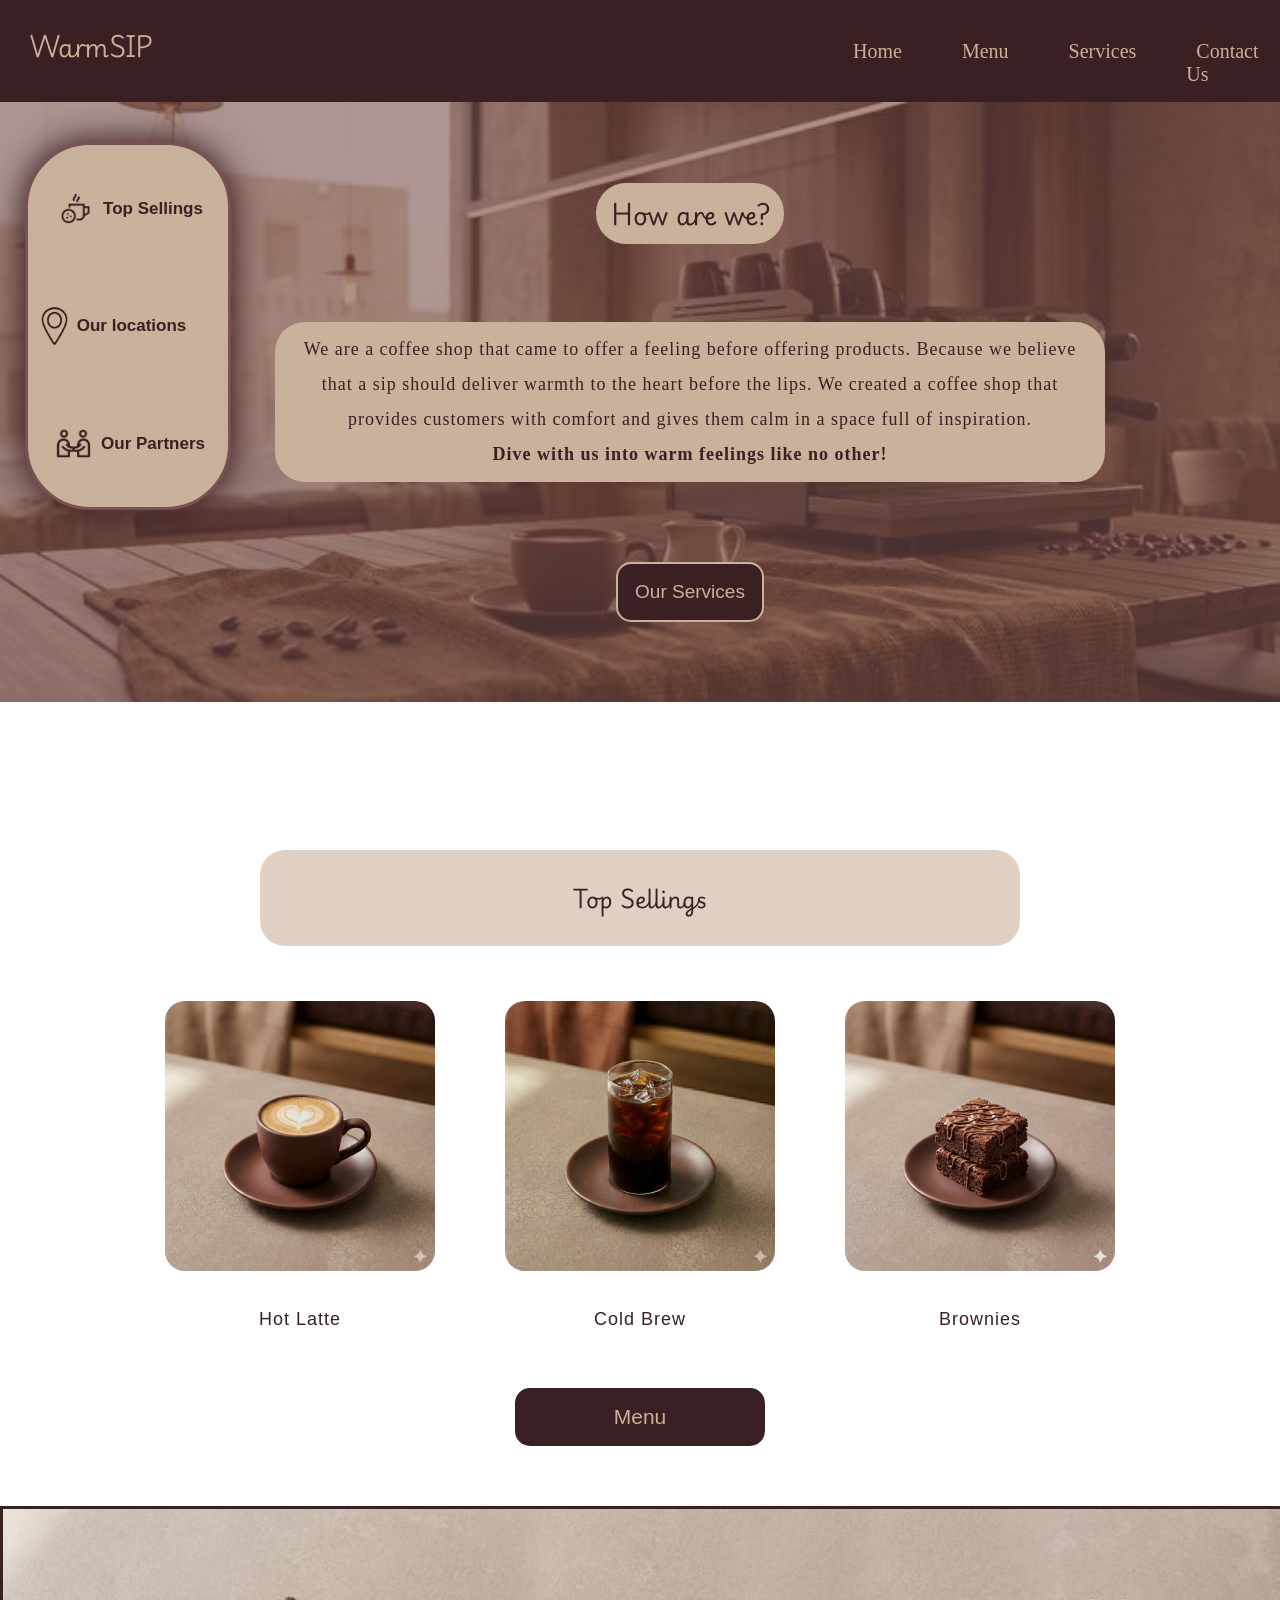
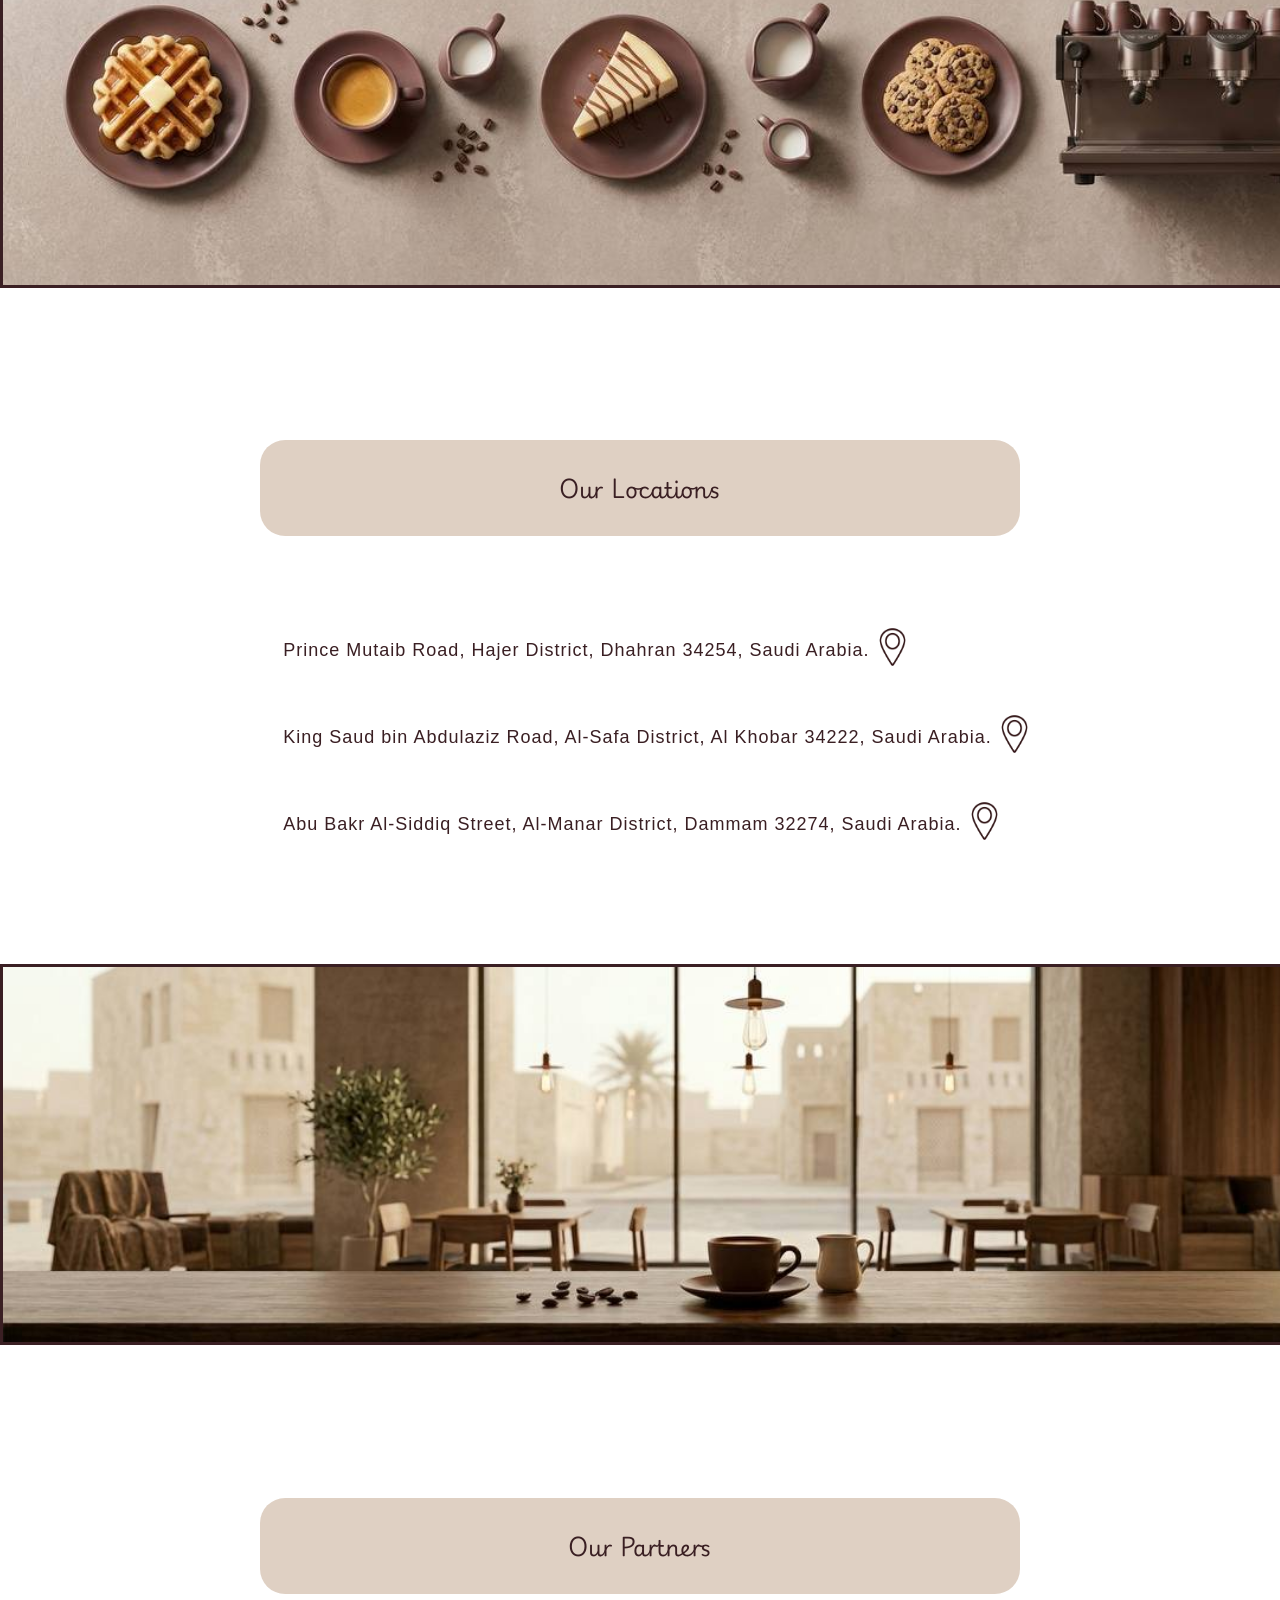
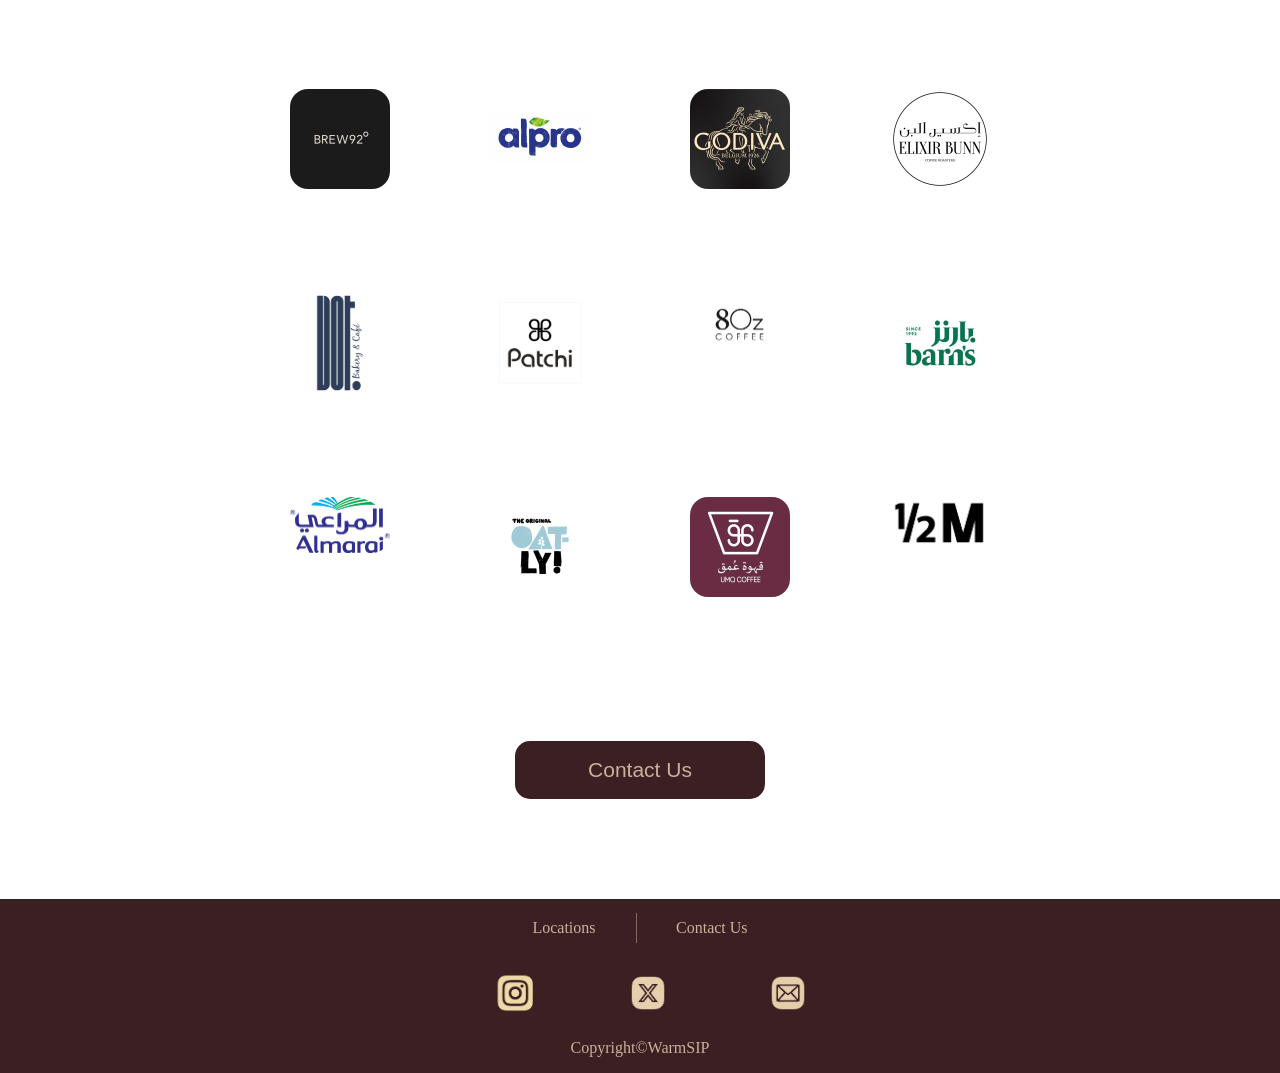
==== commit d831648d: "enhanced all the pages, and fixed some mistakes" ====
--- a/index.html
+++ b/index.html
@@ -18,11 +18,11 @@
         <nav>
             <div class="header_elements">
                 <a href="index.html">
-                    <h2 class="logo">WarmSIP</h2>
+                    <h1 class="logo">WarmSIP</h1>
                 </a>
                 <div class="header_rightSide">
                     <ul>
-                        <li><a href="index.html">Home</li></a>
+                        <li><a href="index.html">Home</a></li>
                         <li><a href="menu.html">Menu</a></li>
                         <li><a href="services.html">Services</a></li>
                         <li><a href="contact_us.html">Contact Us</a></li>
@@ -76,7 +76,7 @@
         <!--Starting of our products part (display some products from the menu) -->
         <section class="our_products" id="top_selling">
             <article class="top_selling_part">
-                <h3>Top Sellings</h3>
+                <h2>Top Sellings</h2>
                 <div class="products_row">
                     <!-- latte card -->
                     <article class="product_card">
@@ -109,7 +109,7 @@
 
         <!-- starting of location section -->
         <section id="locations_part">
-            <h3>Our Locations</h3>
+            <h2>Our Locations</h2>
             <ul>
                 <!-- branch 1 -->
                 <li>
@@ -156,7 +156,7 @@
 
         <!-- starting of our partners section -->
         <section id="our_partners_part">
-            <h3>Our Partners</h3>
+            <h2>Our Partners</h2>
             <div class="partners">
                 <a href="https://www.brew92.com/" target="_blank"><img src="Assets/images/brew92.jpeg" alt="Brew92 Logo"
                         width="100"></a>
@@ -193,18 +193,19 @@
     <!--starting of footer codes-->
     <footer>
         <div class="row_one">
-            <a href="">Locations</a>
+            <a href="index.html#locations_part">Locations</a>
             <hr>
             <a href="" target="_blank">Contact Us</a>
         </div>
         <div class="row_tow">
             <ul>
-                <li><a href="" target="_blank"><img src="Assets/images/instagramIcon.png" alt="Instagram Icon"
-                            width="55"></a></li>
-                <li><a href="" target="_blank"><img src="Assets/images/xIcon.png" alt="X Platform Icon" width="50"></a>
-                </li>
-                <li><a href="" target="_blank" class="instagramIcon"><img src="Assets/images/emailIcon.png"
-                            alt="Email Icon" width="50" class="inst"></a></li>
+                <li><a href="https://www.instagram.com/8ozcafe/?hl=ar" target="_blank"><img
+                            src="Assets/images/instagramIcon.png" alt="Instagram Icon" width="55"></a></li>
+                <li><a href="https://x.com/8ozcafe" target="_blank"><img src="Assets/images/xIcon.png"
+                            alt="X Platform Icon" width="50"></a>
+                </li>
+                <li><a href="mailto:8Oz.coffee@gmail.com" target="_blank" class="instagramIcon"><img
+                            src="Assets/images/emailIcon.png" alt="Email Icon" width="50" class="inst"></a></li>
             </ul>
         </div>
         <p>Copyright&copy;WarmSIP</p>
--- a/Assets/css_files/index_style.css
+++ b/Assets/css_files/index_style.css
@@ -18,6 +18,18 @@
 
 ul {
     list-style: none;
+}
+
+
+.logo {
+    font-family: "Playwrite IT Moderna", cursive;
+    font-optical-sizing: auto;
+    color: #cab19b;
+    font-weight: 350;
+    font-style: bold;
+    font-size: 25px;
+    padding: 0px;
+    margin: 15px 0px 0px 0px;
 }
 
 button {
@@ -37,15 +49,7 @@
     color: #cab19b;
 }
 
-/* the logo code inside the header*/
-.logo {
-    font-family: "Playwrite IT Moderna", cursive;
-    font-optical-sizing: auto;
-    color: #cab19b;
-    font-weight: 350;
-    font-style: bold;
-    padding: 6px;
-}
+
 
 /* header codes */
 header {
@@ -68,7 +72,7 @@
     list-style: none;
     gap: 40px;
     margin-top: 30px;
-    
+
 }
 
 .header_elements li a {
@@ -299,18 +303,13 @@
 /* top selling part */
 
 .our_products {
-    padding-top: 30px;
-    /* padding-left: 135px; */
+    padding-top: 90px;
     margin-top: 40px;
-    /* display: flex;
-    flex-direction: column;
-    justify-content: center;
-    align-items: center; */
 }
 
 
 /*.our_products*/
-h3 {
+h2 {
     justify-content: center;
     /* margin-left: 250px; */
     padding: 30px;
@@ -377,8 +376,8 @@
     flex-direction: column;
     justify-content: center;
     align-items: center;
-    margin-top: 50px;
-    padding-top: 40px;
+    padding-top: 90px;
+    margin-top: 40px;
     gap: 10px;
     padding-bottom: 40px;
     margin-bottom: 30px;
@@ -415,6 +414,8 @@
     flex-direction: column;
     align-items: center;
     padding: 60px 0px 40px 0px;
+    padding-top: 90px;
+    margin-top: 40px;
 }
 
 .partners {
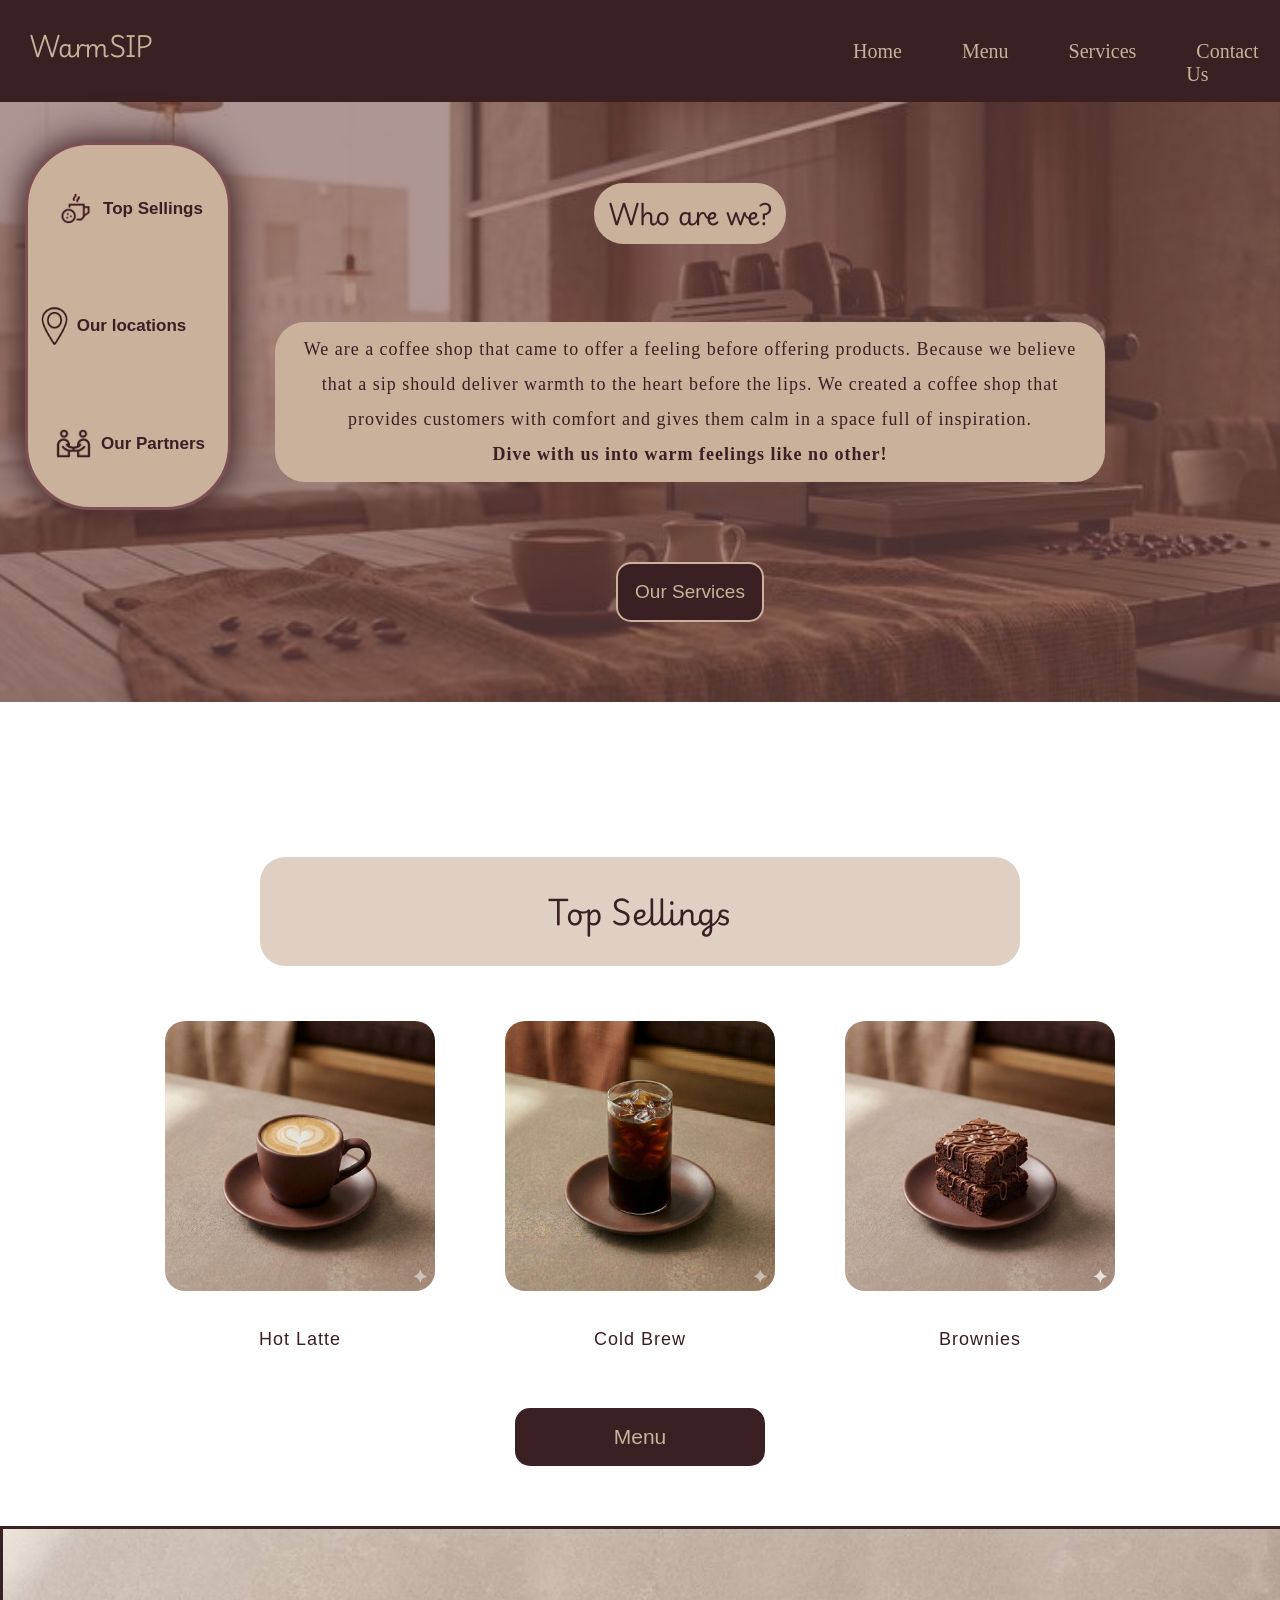
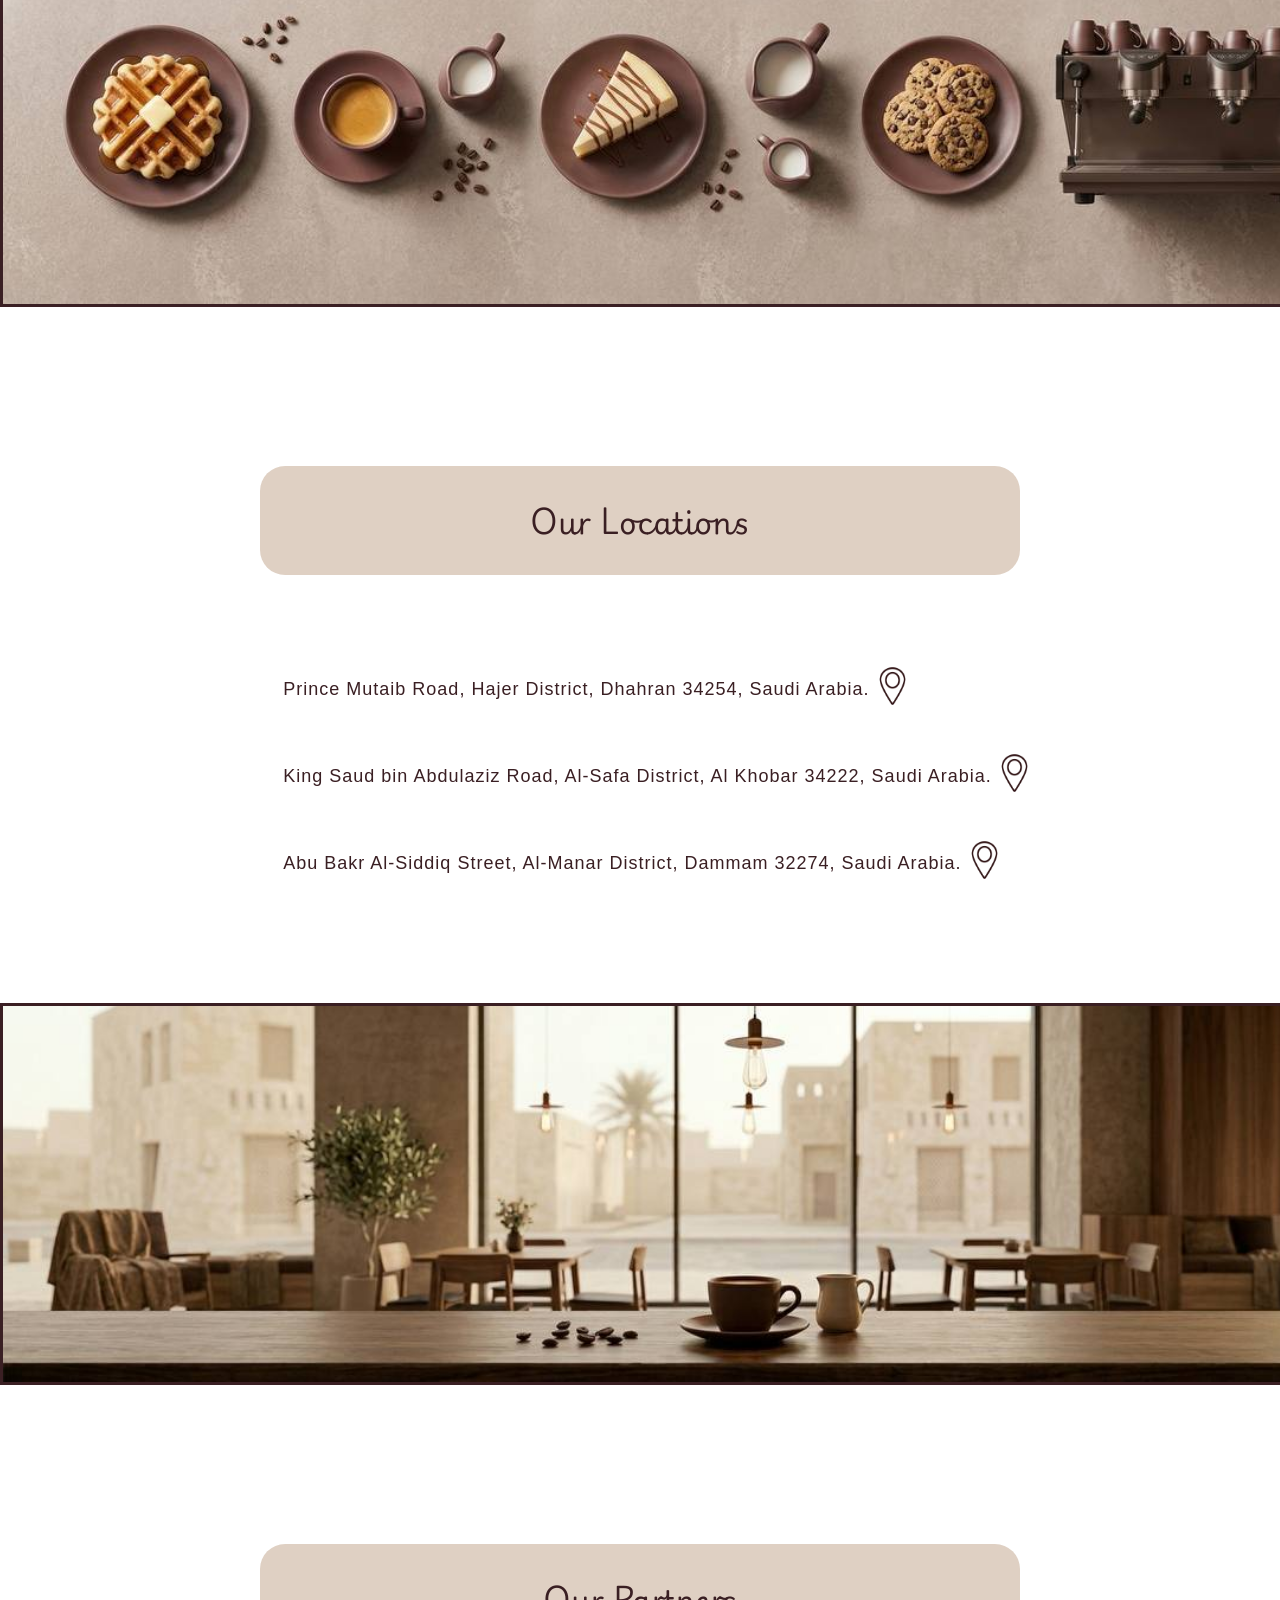
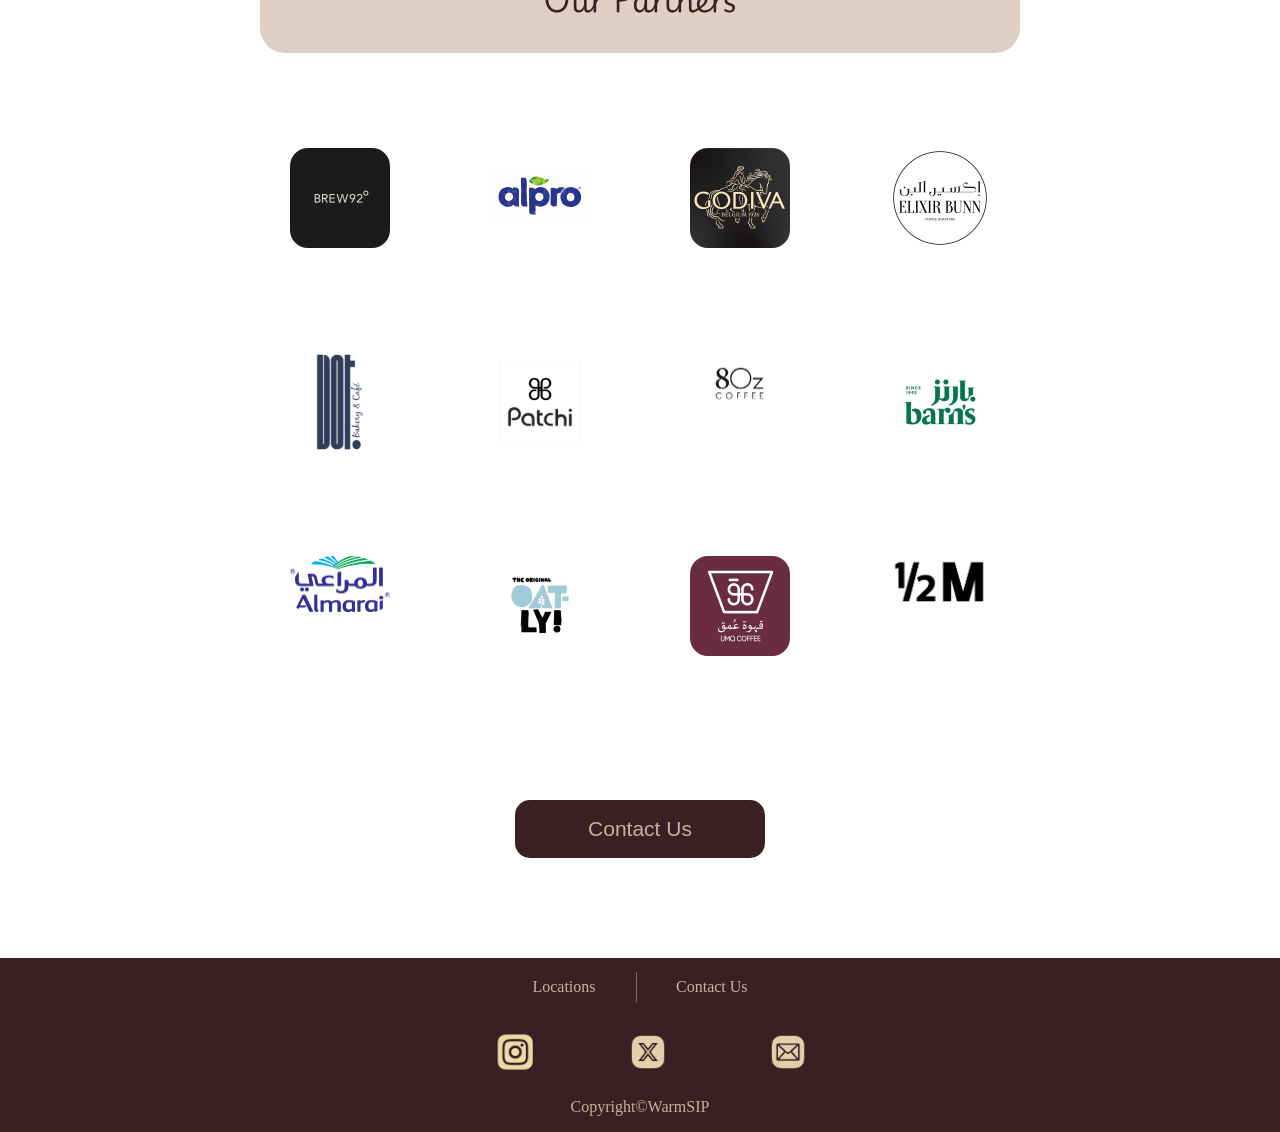
==== commit d70a30da: "change some text" ====
--- a/index.html
+++ b/index.html
@@ -61,7 +61,7 @@
             </nav>
 
             <section class="about_us"> <!--who are we section without the nav-->
-                <h1 class="about_us_title">How are we?</h1>
+                <h1 class="about_us_title">Who are we?</h1>
                 <p class="about_us_text">We are a coffee shop that came to offer a feeling
                     before offering products. Because we believe that a sip should deliver
                     warmth to the heart before the lips. We created a coffee shop that provides
--- a/Assets/css_files/index_style.css
+++ b/Assets/css_files/index_style.css
@@ -320,7 +320,7 @@
     width: 700px;
     font-family: "Playwrite IT Moderna", cursive;
     border-radius: 25px;
-    font-size: 22px;
+      font-size: 30px;
 }
 
 .products_row {
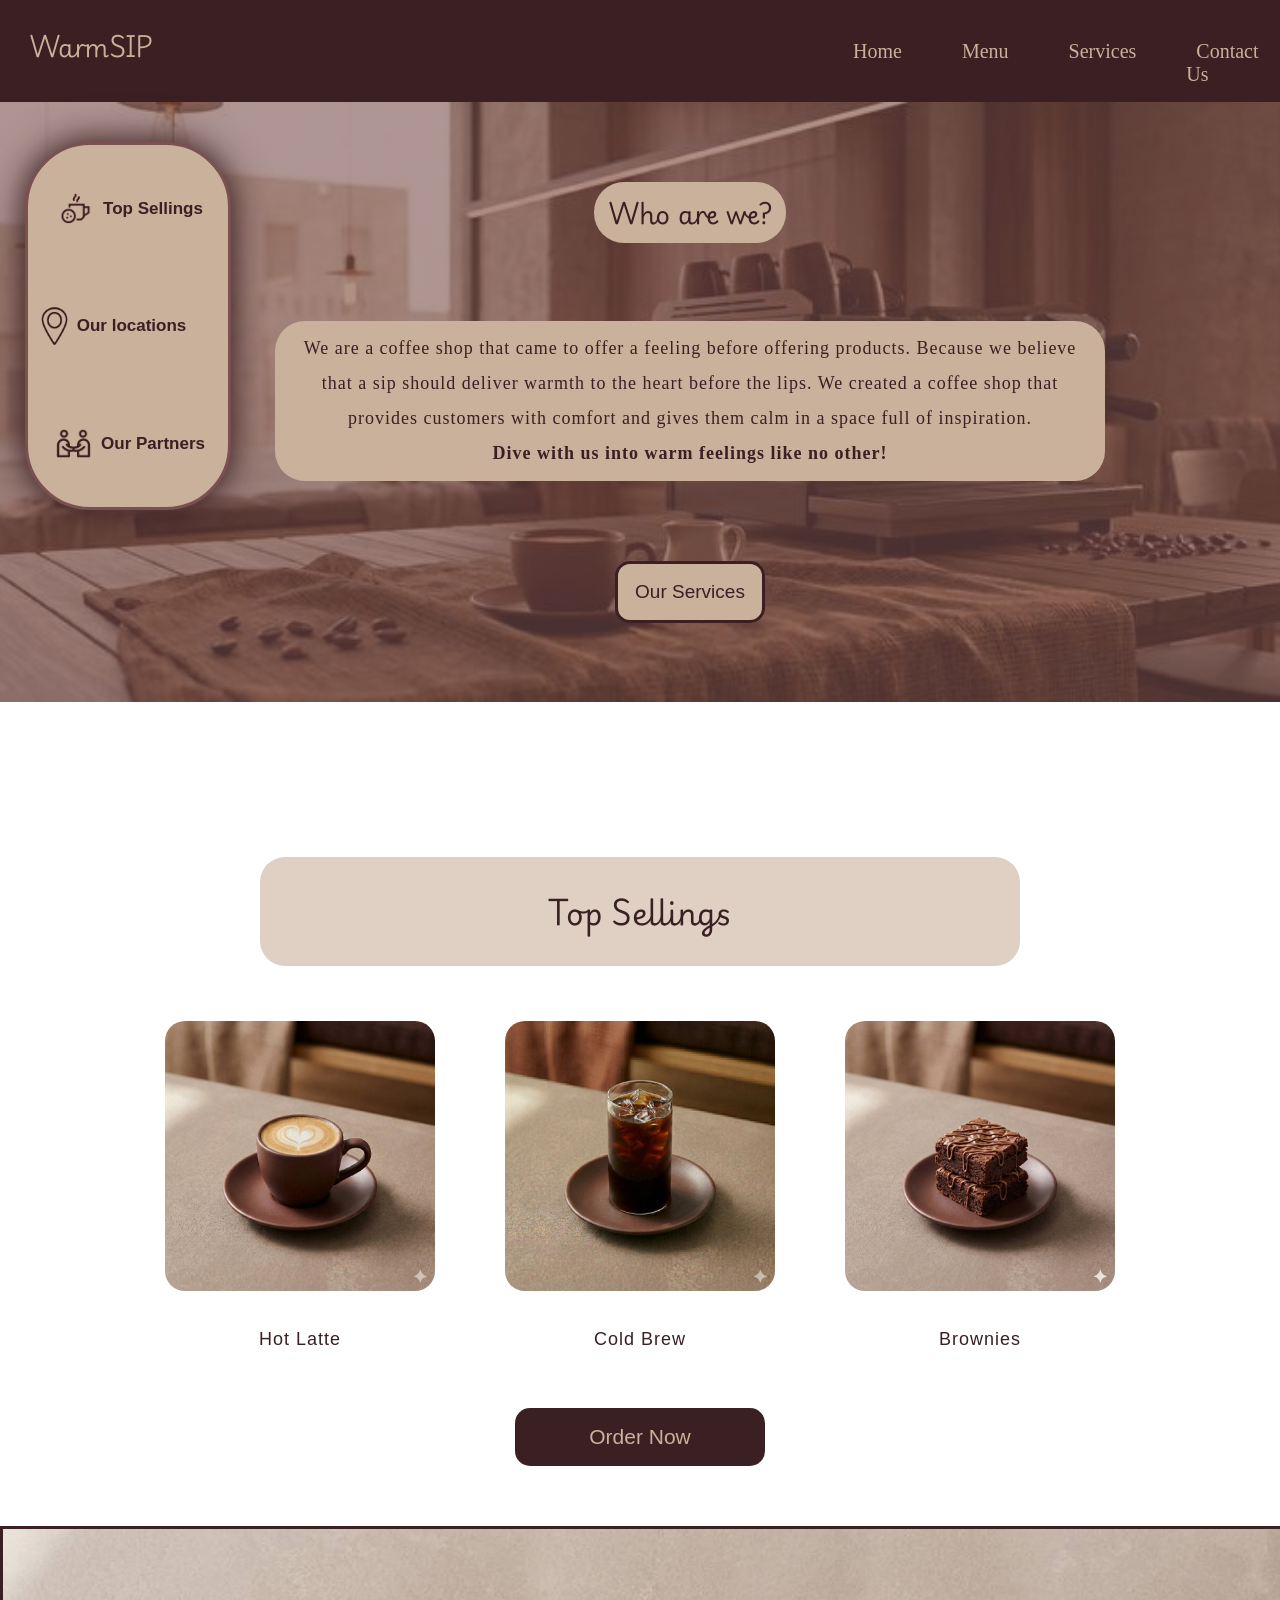
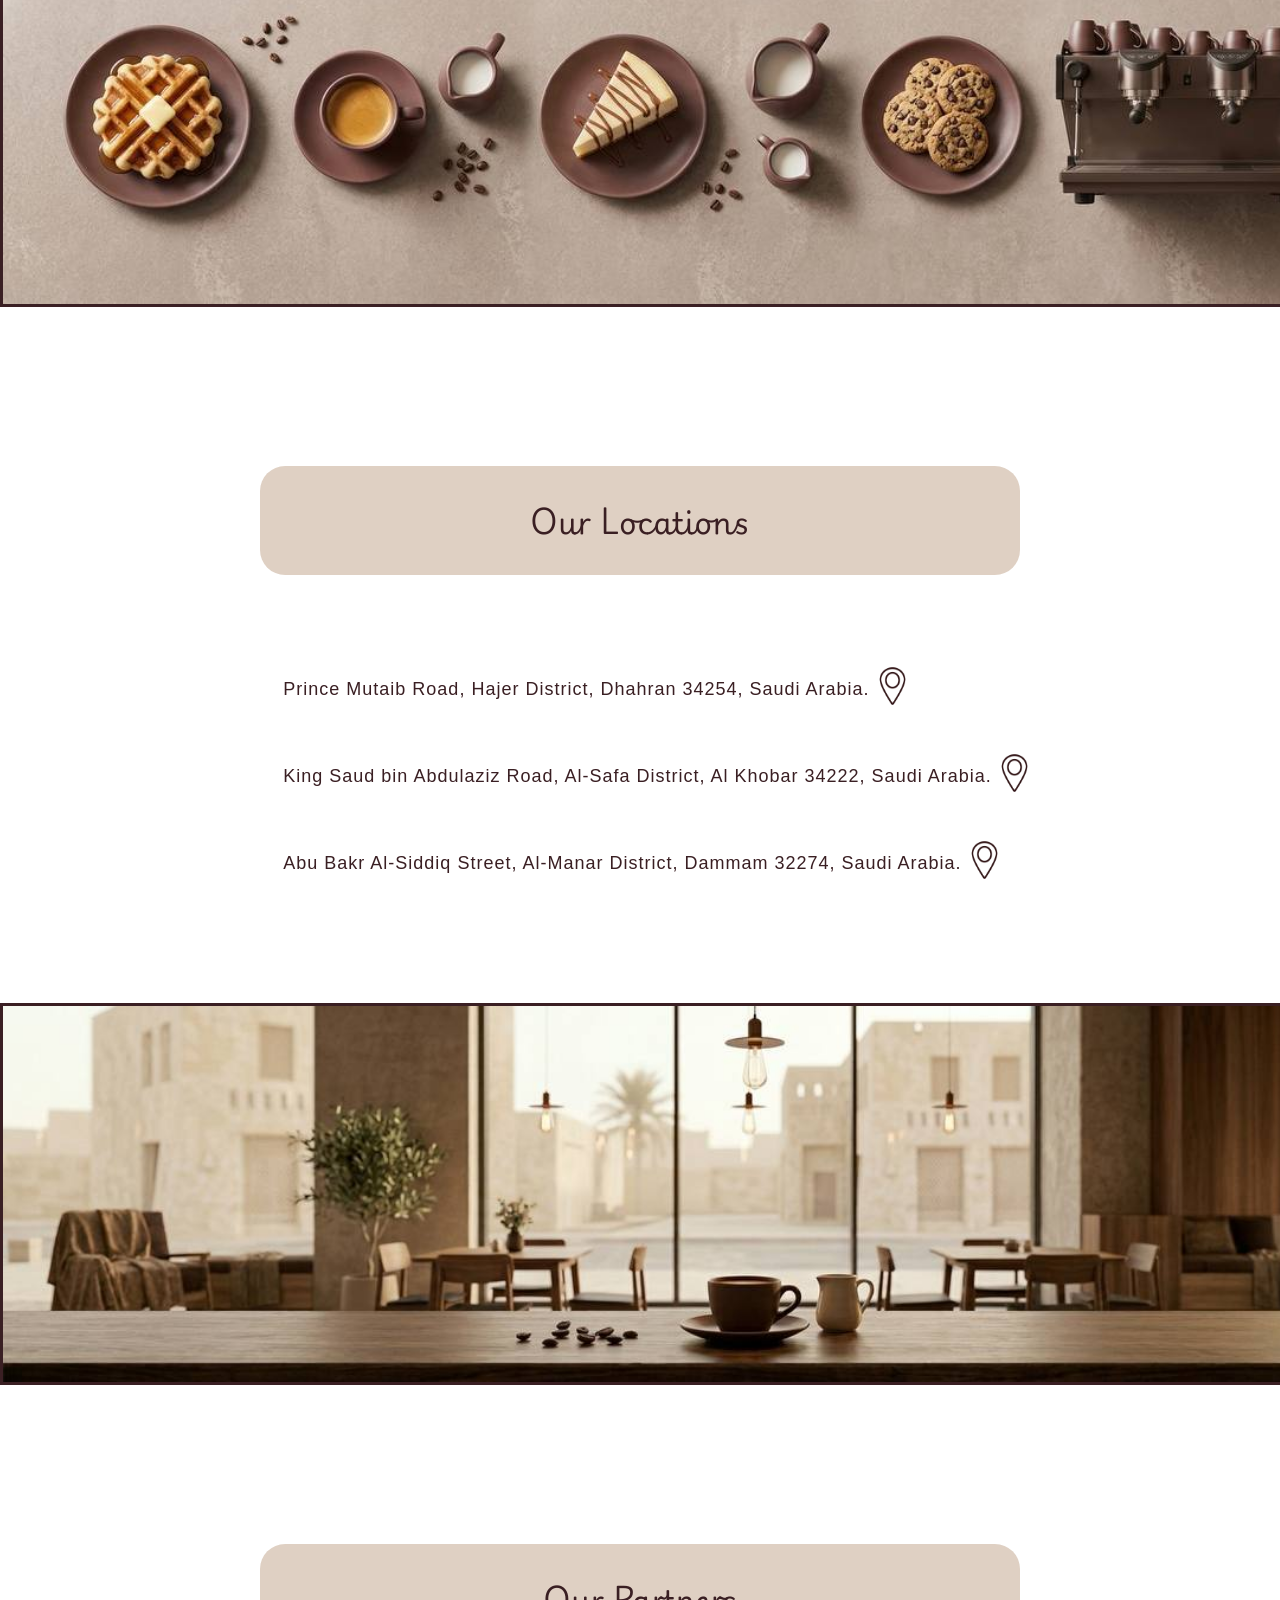
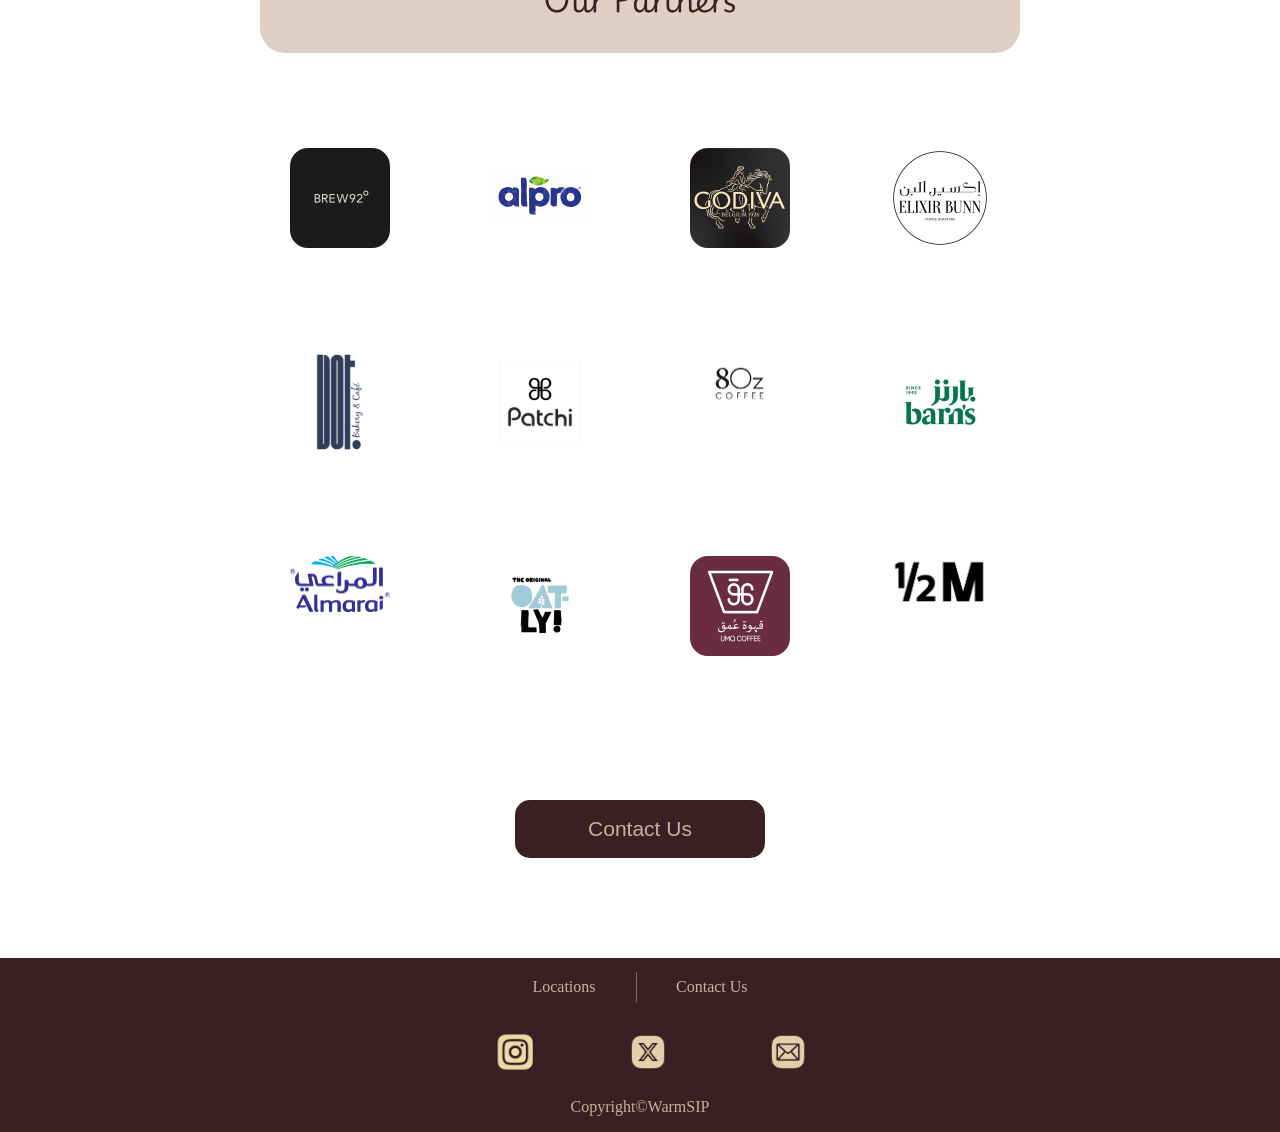
==== commit 8cac5cc3: "imrove some parts of milstone 1" ====
--- a/index.html
+++ b/index.html
@@ -10,6 +10,8 @@
     <link rel="preconnect" href="https://fonts.gstatic.com" crossorigin>
     <link href="https://fonts.googleapis.com/css2?family=Birthstone&family=Playwrite+IT+Moderna&display=swap"
         rel="stylesheet">
+    <script src="Assets/javascript/all.js"></script>
+
 </head>
 
 <body>
@@ -29,7 +31,7 @@
 
                     </ul>
                     <a href="basket.html"><img src="Assets/images/emptyBasket.png" width="75" alt="basket_icon"
-                            class="basket_icon"></a>
+                            class="basket_icon" id="basket_icon"></a>
                 </div>
             </div>
         </nav>
@@ -68,7 +70,7 @@
                     customers with comfort and gives them calm in a space full of inspiration.
                     <br><b>Dive with us into warm feelings like no other!</b>
                 </p>
-                <a href="services.html"><button>Our Services</button></a>
+                <a href="services.html"><button style="background-color: #cab19b; color:#3a1f23; border:3px solid #3a1f23;">Our Services</button></a>
             </section>
         </section>
         <!--ending of the nav and how are we section-->
@@ -94,7 +96,7 @@
                         <p>Brownies</p>
                     </article>
                 </div>
-                <a href="menu.html"><button>Menu</button></a>
+                <a href="menu.html"><button>Order Now</button></a>
             </article>
 
         </section>
